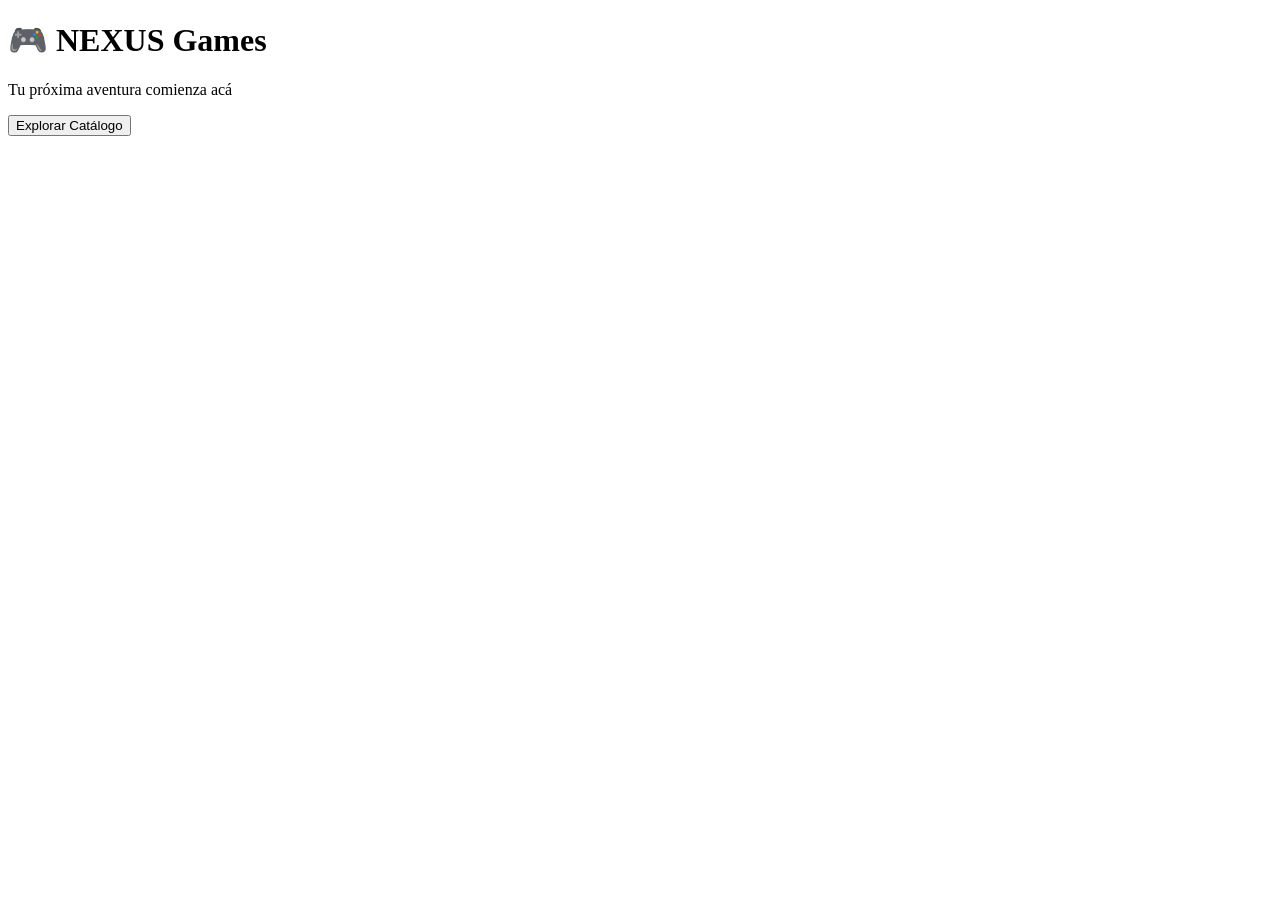
==== index.html @ 6fffaf70 "Vamos de apoco" ====
<!DOCTYPE html>
<html lang="es">
<head>
    <meta charset="UTF-8">
    <meta name="viewport" content="width=device-width, initial-scale=1.0">
    <title>NEXUS - Catálogo de Videojuegos</title>
    <link rel="stylesheet" href="mystyle.css">
</head>
<body>

    <header class="site-header">
        <h1>🎮 NEXUS Games</h1>
        <p>Tu próxima aventura comienza acá</p>
        <button id="boton-llamada">Explorar Catálogo</button>
    </header>
    
    <main>
        <div id="list-data"></div>
    </main>

    <script src="main.js"></script>
</body>
</html>
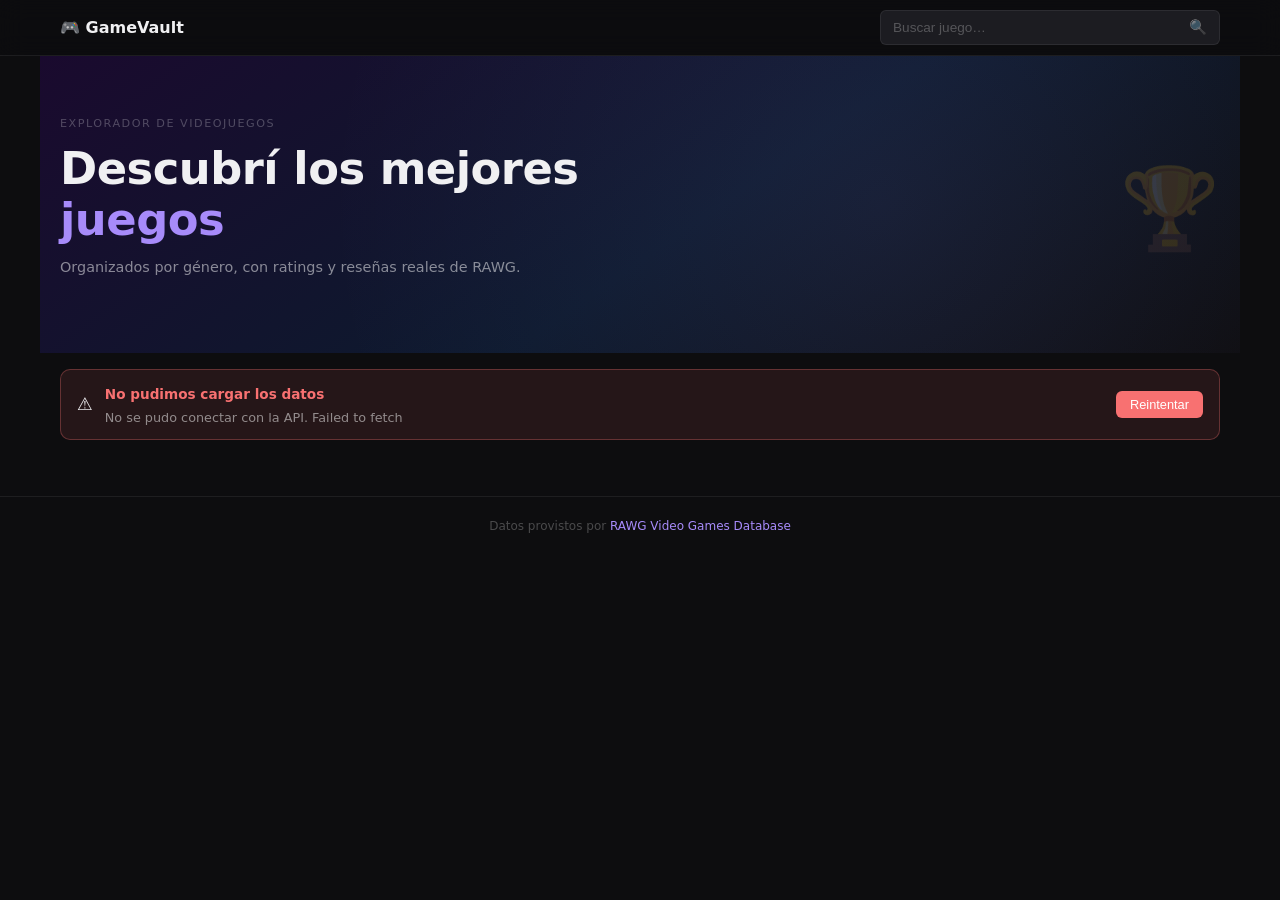
==== commit 12376ca3: "Guardar esto por ahora pero va a ver modificaciones" ====
--- a/index.html
+++ b/index.html
@@ -1,23 +1,117 @@
 <!DOCTYPE html>
 <html lang="es">
 <head>
-    <meta charset="UTF-8">
-    <meta name="viewport" content="width=device-width, initial-scale=1.0">
-    <title>NEXUS - Catálogo de Videojuegos</title>
-    <link rel="stylesheet" href="mystyle.css">
+  <meta charset="UTF-8">
+  <meta name="viewport" content="width=device-width, initial-scale=1.0">
+  <title>GameVault</title>
+  <link rel="stylesheet" href="/assets/css/style.css">
 </head>
 <body>
 
+  <!-- ① SPLASH LOADER -->
+  <section id="splash" role="status" aria-label="Cargando aplicación">
+    <div class="splash-inner">
+      <h1 class="splash-logo">GameVault</h1>
+      <div class="spinner" aria-hidden="true"></div>
+      <div class="progress-bar" aria-hidden="true">
+        <div class="progress-fill" id="progress-fill"></div>
+      </div>
+      <p class="splash-text" id="splash-text">Cargando géneros y juegos…</p>
+    </div>
+</section>
+
+  <!-- PÁGINA PRINCIPAL -->
+  <div id="app" class="hidden">
+
+    <!-- HEADER FIJO -->
     <header class="site-header">
-        <h1>🎮 NEXUS Games</h1>
-        <p>Tu próxima aventura comienza acá</p>
-        <button id="boton-llamada">Explorar Catálogo</button>
+      <div class="header-inner">
+        <span class="header-logo" aria-label="GameVault inicio">🎮 GameVault</span>
+        <div class="search-wrapper">
+          <label for="search-input" class="sr-only">Buscar juego</label>
+          <input
+            type="search"
+            id="search-input"
+            class="search-input"
+            placeholder="Buscar juego…"
+            autocomplete="off"
+          />
+          <button class="search-btn" id="search-btn" aria-label="Buscar">
+            <span aria-hidden="true">🔍</span>
+          </button>
+        </div>
+      </div>
     </header>
-    
+
     <main>
-        <div id="list-data"></div>
+
+      <!-- HERO -->
+      <section class="hero" aria-labelledby="hero-title">
+        <div class="hero-content">
+          <p class="hero-eyebrow">Explorador de videojuegos</p>
+          <h2 id="hero-title" class="hero-title">
+            Descubrí los mejores <span class="hero-accent">juegos</span>
+          </h2>
+          <p class="hero-sub">
+            Organizados por género, con ratings y reseñas reales de RAWG.
+          </p>
+          <div class="hero-stats" id="hero-stats">
+            <!-- Se llena dinámicamente desde JS -->
+          </div>
+        </div>
+        <div class="hero-decoration" aria-hidden="true">🏆</div>
+      </section>
+
+      <!-- BANNER DE ERROR GLOBAL -->
+      <div id="error-banner" class="error-banner hidden" role="alert" aria-live="polite">
+        <span class="error-icon" aria-hidden="true">⚠️</span>
+        <div class="error-body">
+          <strong class="error-title">No pudimos cargar los datos</strong>
+          <p class="error-msg" id="error-msg">Revisá tu conexión e intentá de nuevo.</p>
+        </div>
+        <button class="error-retry" id="error-retry">Reintentar</button>
+      </div>
+
+      <!-- RESULTADOS DE BÚSQUEDA -->
+      <section id="search-results-section" class="genre-section hidden" aria-labelledby="search-results-title">
+        <div class="genre-header">
+          <h3 id="search-results-title" class="genre-name">🔍 Resultados de búsqueda</h3>
+          <button class="close-search-btn" id="close-search-btn">✕ Cerrar</button>
+        </div>
+        <div class="games-grid" id="search-results-grid">
+          <!-- Se llena dinámicamente -->
+        </div>
+      </section>
+
+      <!-- GALERÍAS POR GÉNERO -->
+      <div id="galleries" aria-label="Galerías de juegos por género">
+        <!-- Se llena dinámicamente con secciones por género -->
+      </div>
+
     </main>
 
-    <script src="main.js"></script>
+ 
+
+  </div>
+
+  <div id="detail-page" class="hidden" role="main" aria-label="Detalle del juego">
+
+    <header class="detail-header">
+      <button class="back-btn" id="back-btn" aria-label="Volver a la galería">
+        ← Volver
+      </button>
+      <span class="detail-breadcrumb" id="detail-breadcrumb"></span>
+    </header>
+
+    <div id="detail-content">
+      <!-- Se llena dinámicamente -->
+    </div>
+
+  </div>
+
+     <footer class="site-footer">
+      <p>Datos provistos por <a href="https://rawg.io" target="_blank" rel="noopener">RAWG Video Games Database</a></p>
+    </footer>
+  <script src="/assets/js/main.js"></script>
 </body>
 </html>
--- a/assets/css/style.css
+++ b/assets/css/style.css
@@ -0,0 +1,481 @@
+/* =============================================
+   GAMEVAULT — style.css
+   ============================================= */
+
+/* --- RESET & BASE --- */
+*, *::before, *::after { box-sizing: border-box; margin: 0; padding: 0; }
+
+:root {
+  --bg:       #0d0d0f;
+  --bg2:      #141417;
+  --bg3:      #1c1c21;
+  --border:   rgba(255,255,255,0.07);
+  --text:     #f0f0f2;
+  --text2:    rgba(255,255,255,0.5);
+  --text3:    rgba(255,255,255,0.25);
+  --accent:   #a78bfa;
+  --accent2:  #7c3aed;
+  --success:  #4ade80;
+  --danger:   #f87171;
+  --warning:  #fbbf24;
+  --radius:   10px;
+  --radius-sm: 6px;
+  --header-h: 56px;
+  --font: 'Segoe UI', system-ui, -apple-system, sans-serif;
+  --font-mono: 'Fira Code', 'Cascadia Code', monospace;
+}
+
+html { scroll-behavior: smooth; }
+
+body {
+  font-family: var(--font);
+  background: var(--bg);
+  color: var(--text);
+  min-height: 100vh;
+  line-height: 1.5;
+}
+
+/* --- UTILIDADES --- */
+.hidden { display: none !important; }
+.sr-only { position: absolute; width: 1px; height: 1px; padding: 0; margin: -1px; overflow: hidden; clip: rect(0,0,0,0); border: 0; }
+
+/* =============================================
+   SPLASH
+   ============================================= */
+#splash {
+  position: fixed; inset: 0; z-index: 1000;
+  background: var(--bg);
+  display: flex; align-items: center; justify-content: center;
+  transition: opacity 0.6s ease, visibility 0.6s ease;
+}
+#splash.fade-out { opacity: 0; visibility: hidden; }
+
+.splash-inner {
+  display: flex; flex-direction: column;
+  align-items: center; gap: 16px;
+  text-align: center;
+}
+
+.splash-logo {
+  font-size: 2rem; font-weight: 600;
+  color: var(--text);
+  letter-spacing: -0.5px;
+}
+
+/* Spinner */
+.spinner {
+  width: 36px; height: 36px;
+  border: 2.5px solid var(--border);
+  border-top-color: var(--accent);
+  border-radius: 50%;
+  animation: spin 0.8s linear infinite;
+}
+@keyframes spin { to { transform: rotate(360deg); } }
+
+/* Barra de progreso */
+.progress-bar {
+  width: 140px; height: 2px;
+  background: var(--border);
+  border-radius: 2px; overflow: hidden;
+}
+.progress-fill {
+  height: 100%; width: 0%;
+  background: var(--accent);
+  border-radius: 2px;
+  transition: width 0.4s ease;
+}
+
+.splash-text {
+  font-size: 0.75rem; color: var(--text3);
+}
+
+/* =============================================
+   HEADER
+   ============================================= */
+.site-header {
+  position: fixed; top: 0; left: 0; right: 0;
+  z-index: 100; height: var(--header-h);
+  background: rgba(13,13,15,0.92);
+  backdrop-filter: blur(12px);
+  border-bottom: 1px solid var(--border);
+}
+.header-inner {
+  max-width: 1200px; margin: 0 auto;
+  height: 100%; padding: 0 20px;
+  display: flex; align-items: center; justify-content: space-between;
+  gap: 16px;
+}
+.header-logo {
+  font-size: 1rem; font-weight: 600;
+  white-space: nowrap; cursor: pointer;
+}
+
+.search-wrapper {
+  display: flex; align-items: center; gap: 0;
+  background: var(--bg3);
+  border: 1px solid var(--border);
+  border-radius: var(--radius-sm);
+  overflow: hidden;
+  flex: 1; max-width: 340px;
+  transition: border-color 0.2s;
+}
+.search-wrapper:focus-within { border-color: var(--accent); }
+
+.search-input {
+  flex: 1; background: transparent; border: none; outline: none;
+  color: var(--text); font-size: 0.85rem;
+  padding: 8px 12px;
+}
+.search-input::placeholder { color: var(--text3); }
+
+.search-btn {
+  background: transparent; border: none; cursor: pointer;
+  padding: 8px 12px; font-size: 0.9rem;
+  color: var(--text2);
+  transition: color 0.2s;
+}
+.search-btn:hover { color: var(--accent); }
+
+/* =============================================
+   MAIN LAYOUT
+   ============================================= */
+main {
+  padding-top: var(--header-h);
+  max-width: 1200px; margin: 0 auto;
+}
+
+/* =============================================
+   HERO
+   ============================================= */
+.hero {
+  position: relative; overflow: hidden;
+  padding: 60px 20px 50px;
+  background: linear-gradient(145deg, #1a0a2e 0%, #0d1a2e 55%, var(--bg) 100%);
+  display: flex; align-items: center; justify-content: space-between;
+  gap: 20px;
+}
+.hero::after {
+  content: ''; position: absolute; inset: 0;
+  background: radial-gradient(circle at 70% 50%, rgba(167,139,250,0.08) 0%, transparent 65%);
+  pointer-events: none;
+}
+
+.hero-content { max-width: 560px; position: relative; z-index: 1; }
+
+.hero-eyebrow {
+  font-size: 0.7rem; letter-spacing: 1.5px;
+  text-transform: uppercase; color: var(--text3);
+  margin-bottom: 10px;
+}
+.hero-title {
+  font-size: clamp(1.8rem, 5vw, 2.8rem);
+  font-weight: 600; line-height: 1.15;
+  letter-spacing: -0.5px; color: var(--text);
+}
+.hero-accent { color: var(--accent); }
+
+.hero-sub {
+  font-size: 0.9rem; color: var(--text2);
+  margin-top: 10px; line-height: 1.6;
+}
+
+.hero-stats {
+  display: flex; gap: 28px; margin-top: 24px;
+}
+.hero-stat-val {
+  font-size: 1.4rem; font-weight: 600; color: var(--text);
+}
+.hero-stat-label {
+  font-size: 0.7rem; color: var(--text3);
+  text-transform: uppercase; letter-spacing: 0.8px;
+  margin-top: 2px;
+}
+
+.hero-decoration {
+  font-size: 5rem; line-height: 1;
+  opacity: 0.15; position: relative; z-index: 1;
+  user-select: none;
+}
+
+/* =============================================
+   ERROR BANNER
+   ============================================= */
+.error-banner {
+  display: flex; align-items: center; gap: 12px;
+  margin: 16px 20px;
+  background: rgba(248,113,113,0.1);
+  border: 1px solid rgba(248,113,113,0.3);
+  border-radius: var(--radius); padding: 12px 16px;
+  animation: slideDown 0.3s ease;
+}
+@keyframes slideDown { from { opacity:0; transform:translateY(-6px); } to { opacity:1; transform:translateY(0); } }
+
+.error-icon { font-size: 1.1rem; }
+.error-body { flex: 1; }
+.error-title { font-size: 0.85rem; color: var(--danger); }
+.error-msg { font-size: 0.8rem; color: var(--text2); margin-top: 2px; }
+.error-retry {
+  background: var(--danger); color: #fff;
+  border: none; border-radius: var(--radius-sm);
+  padding: 6px 14px; font-size: 0.8rem; cursor: pointer;
+  white-space: nowrap;
+  transition: opacity 0.2s;
+}
+.error-retry:hover { opacity: 0.85; }
+
+/* =============================================
+   GENRE SECTIONS
+   ============================================= */
+#galleries { padding: 0 20px 40px; }
+
+.genre-section { margin-bottom: 36px; }
+
+.genre-header {
+  display: flex; align-items: center;
+  justify-content: space-between;
+  margin-bottom: 14px;
+}
+.genre-name {
+  font-size: 1rem; font-weight: 600;
+  display: flex; align-items: center; gap: 8px;
+}
+.genre-count {
+  font-size: 0.75rem; color: var(--text3);
+  font-weight: 400;
+}
+.see-all-btn {
+  background: transparent; border: 1px solid var(--border);
+  border-radius: 20px; padding: 4px 12px;
+  font-size: 0.75rem; color: var(--text2);
+  cursor: pointer; white-space: nowrap;
+  transition: border-color 0.2s, color 0.2s;
+}
+.see-all-btn:hover { border-color: var(--accent); color: var(--accent); }
+
+/* =============================================
+   GAMES GRID
+   ============================================= */
+.games-grid {
+  display: grid;
+  grid-template-columns: repeat(auto-fill, minmax(150px, 1fr));
+  gap: 12px;
+}
+
+/* --- CARD --- */
+.game-card {
+  background: var(--bg2);
+  border: 1px solid var(--border);
+  border-radius: var(--radius);
+  overflow: hidden;
+  cursor: pointer;
+  transition: transform 0.2s ease, border-color 0.2s ease, box-shadow 0.2s ease;
+}
+.game-card:hover {
+  transform: translateY(-3px);
+  border-color: rgba(167,139,250,0.4);
+  box-shadow: 0 8px 24px rgba(0,0,0,0.4);
+}
+.game-card:focus-visible {
+  outline: 2px solid var(--accent); outline-offset: 2px;
+}
+
+.card-img {
+  width: 100%; aspect-ratio: 16/9;
+  object-fit: cover; display: block;
+  background: var(--bg3);
+}
+.card-img-placeholder {
+  width: 100%; aspect-ratio: 16/9;
+  background: var(--bg3);
+  display: flex; align-items: center; justify-content: center;
+  font-size: 2rem; color: var(--text3);
+}
+
+.card-body { padding: 10px; }
+.card-title {
+  font-size: 0.8rem; font-weight: 500;
+  color: var(--text);
+  white-space: nowrap; overflow: hidden; text-overflow: ellipsis;
+}
+.card-meta {
+  font-size: 0.7rem; color: var(--text3);
+  margin-top: 3px;
+}
+.card-rating {
+  display: flex; align-items: center; gap: 3px;
+  font-size: 0.72rem; color: var(--warning);
+  margin-top: 4px;
+}
+
+/* --- SKELETON CARD --- */
+.skeleton-card {
+  background: var(--bg2);
+  border: 1px solid var(--border);
+  border-radius: var(--radius);
+  overflow: hidden;
+}
+.skeleton {
+  background: var(--bg3);
+  border-radius: 4px;
+  animation: pulse 1.4s ease-in-out infinite;
+}
+@keyframes pulse { 0%,100%{opacity:1} 50%{opacity:0.4} }
+.skeleton-img { width: 100%; aspect-ratio: 16/9; }
+.skeleton-body { padding: 10px; display: flex; flex-direction: column; gap: 6px; }
+.skeleton-line { height: 9px; }
+.skeleton-line.w80 { width: 80%; }
+.skeleton-line.w50 { width: 50%; }
+.skeleton-line.w60 { width: 60%; }
+
+/* =============================================
+   BÚSQUEDA
+   ============================================= */
+#search-results-section { padding: 0 20px; margin-bottom: 36px; }
+
+.close-search-btn {
+  background: transparent; border: 1px solid var(--border);
+  border-radius: 20px; padding: 4px 12px;
+  font-size: 0.75rem; color: var(--text2);
+  cursor: pointer;
+  transition: border-color 0.2s, color 0.2s;
+}
+.close-search-btn:hover { border-color: var(--danger); color: var(--danger); }
+
+/* =============================================
+   PÁGINA DE DETALLE
+   ============================================= */
+#detail-page {
+  background: var(--bg);
+  min-height: 100vh;
+}
+
+.detail-header {
+  position: sticky; top: 0; z-index: 100;
+  background: rgba(13,13,15,0.92);
+  backdrop-filter: blur(12px);
+  border-bottom: 1px solid var(--border);
+  padding: 0 20px;
+  height: var(--header-h);
+  display: flex; align-items: center; gap: 12px;
+}
+.back-btn {
+  background: transparent; border: 1px solid var(--border);
+  border-radius: 20px; padding: 6px 14px;
+  font-size: 0.8rem; color: var(--text2);
+  cursor: pointer;
+  transition: border-color 0.2s, color 0.2s;
+}
+.back-btn:hover { border-color: var(--accent); color: var(--accent); }
+.detail-breadcrumb { font-size: 0.8rem; color: var(--text3); }
+
+/* Hero del juego */
+.detail-hero {
+  position: relative; height: 280px; overflow: hidden;
+  background: var(--bg2);
+}
+.detail-hero-img {
+  width: 100%; height: 100%; object-fit: cover; display: block;
+}
+.detail-hero-overlay {
+  position: absolute; inset: 0;
+  background: linear-gradient(to top, rgba(13,13,15,1) 0%, rgba(13,13,15,0.3) 60%, transparent 100%);
+}
+.detail-hero-info {
+  position: absolute; bottom: 0; left: 0; right: 0;
+  padding: 20px; max-width: 800px; margin: 0 auto;
+}
+.detail-game-title {
+  font-size: clamp(1.4rem, 4vw, 2rem);
+  font-weight: 600; color: #fff;
+  letter-spacing: -0.3px;
+}
+.detail-game-studio {
+  font-size: 0.85rem; color: rgba(255,255,255,0.5);
+  margin-top: 4px;
+}
+
+/* Cuerpo del detalle */
+.detail-body {
+  max-width: 800px; margin: 0 auto;
+  padding: 20px 20px 60px;
+}
+
+.detail-tags {
+  display: flex; flex-wrap: wrap; gap: 6px;
+  margin-bottom: 16px;
+}
+.detail-tag {
+  font-size: 0.75rem; padding: 3px 10px;
+  border: 1px solid var(--border);
+  border-radius: 20px; color: var(--text2);
+}
+
+.detail-desc {
+  font-size: 0.9rem; color: var(--text2);
+  line-height: 1.7; margin-bottom: 20px;
+}
+
+.detail-stats {
+  display: grid; grid-template-columns: repeat(2, 1fr);
+  gap: 10px; margin-bottom: 24px;
+}
+.detail-stat {
+  background: var(--bg2); border: 1px solid var(--border);
+  border-radius: var(--radius); padding: 12px 14px;
+}
+.detail-stat-label {
+  font-size: 0.7rem; color: var(--text3);
+  text-transform: uppercase; letter-spacing: 0.8px;
+}
+.detail-stat-val {
+  font-size: 1.1rem; font-weight: 600;
+  color: var(--text); margin-top: 4px;
+}
+
+/* Screenshots */
+.screenshots-grid {
+  display: grid;
+  grid-template-columns: repeat(auto-fill, minmax(200px, 1fr));
+  gap: 10px;
+}
+.screenshot-img {
+  width: 100%; aspect-ratio: 16/9;
+  object-fit: cover; border-radius: var(--radius-sm);
+  border: 1px solid var(--border);
+}
+
+/* =============================================
+   FOOTER
+   ============================================= */
+.site-footer {
+  border-top: 1px solid var(--border);
+  padding: 20px;
+  text-align: center;
+  font-size: 0.75rem; color: var(--text3);
+}
+.site-footer a { color: var(--accent); text-decoration: none; }
+.site-footer a:hover { text-decoration: underline; }
+
+/* =============================================
+   RESPONSIVE
+   ============================================= */
+@media (max-width: 640px) {
+  .hero { padding: 40px 16px 36px; }
+  .hero-decoration { display: none; }
+  .hero-stats { gap: 20px; }
+  #galleries { padding: 0 16px 40px; }
+  .detail-body { padding: 16px 16px 40px; }
+  .detail-stats { grid-template-columns: 1fr 1fr; }
+  .header-inner { padding: 0 14px; }
+  .games-grid { grid-template-columns: repeat(auto-fill, minmax(130px, 1fr)); gap: 8px; }
+}
+
+@media (max-width: 380px) {
+  .detail-stats { grid-template-columns: 1fr; }
+}
+
+/* Respeta preferencia de reducir movimiento */
+@media (prefers-reduced-motion: reduce) {
+  .spinner, .progress-fill, .skeleton { animation: none; }
+  .game-card { transition: none; }
+}
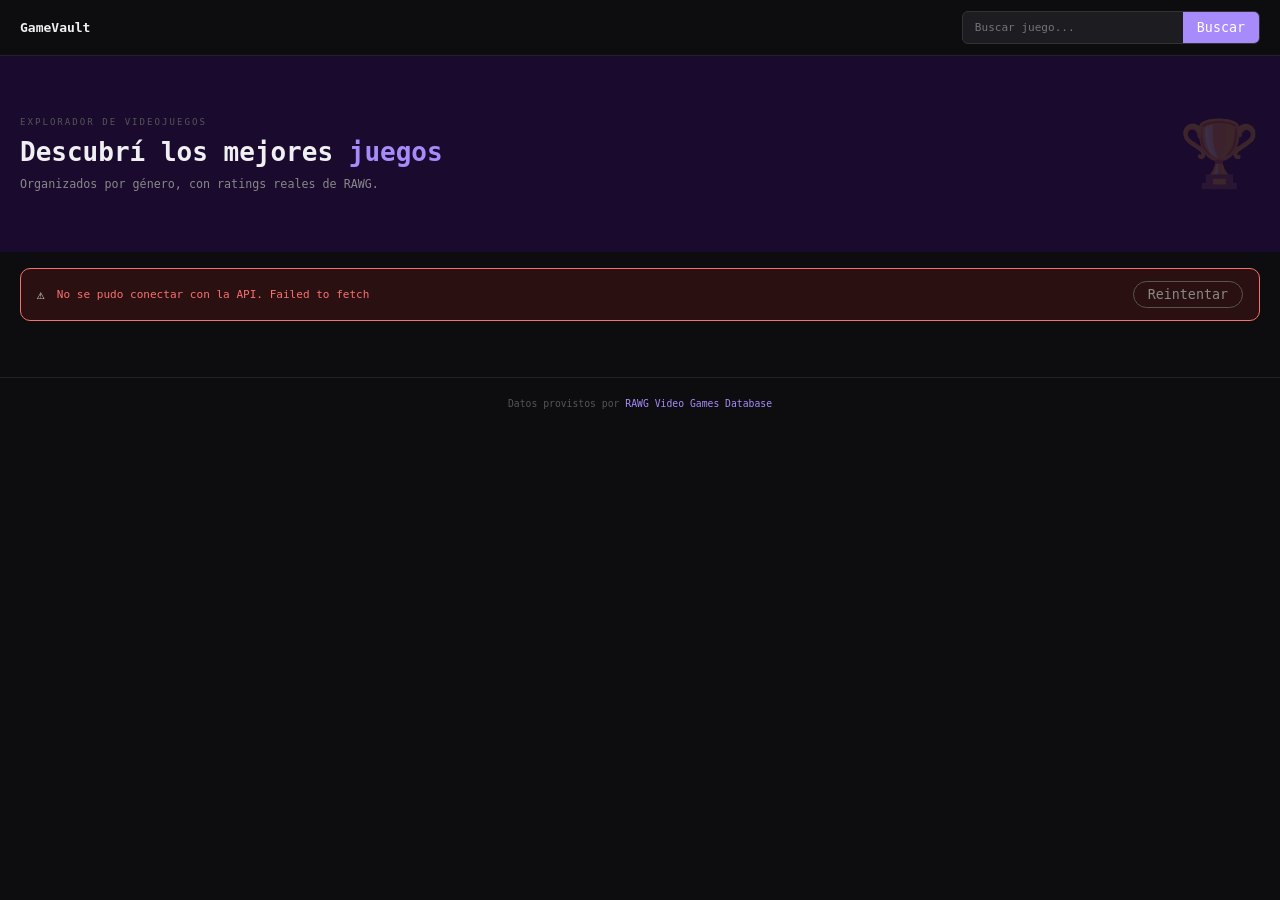
==== commit 556facc7: "Idea de Prueba" ====
--- a/index.html
+++ b/index.html
@@ -1,117 +1,72 @@
 <!DOCTYPE html>
 <html lang="es">
 <head>
-  <meta charset="UTF-8">
-  <meta name="viewport" content="width=device-width, initial-scale=1.0">
-  <title>GameVault</title>
-  <link rel="stylesheet" href="/assets/css/style.css">
+    <meta charset="UTF-8">
+    <meta name="viewport" content="width=device-width, initial-scale=1.0">
+    <title>GameVault</title>
+    <link rel="stylesheet" href="/assets/css/style.css">
 </head>
 <body>
 
-  <!-- ① SPLASH LOADER -->
-  <section id="splash" role="status" aria-label="Cargando aplicación">
-    <div class="splash-inner">
-      <h1 class="splash-logo">GameVault</h1>
-      <div class="spinner" aria-hidden="true"></div>
-      <div class="progress-bar" aria-hidden="true">
-        <div class="progress-fill" id="progress-fill"></div>
-      </div>
-      <p class="splash-text" id="splash-text">Cargando géneros y juegos…</p>
-    </div>
-</section>
-
-  <!-- PÁGINA PRINCIPAL -->
-  <div id="app" class="hidden">
-
-    <!-- HEADER FIJO -->
-    <header class="site-header">
-      <div class="header-inner">
-        <span class="header-logo" aria-label="GameVault inicio">🎮 GameVault</span>
-        <div class="search-wrapper">
-          <label for="search-input" class="sr-only">Buscar juego</label>
-          <input
-            type="search"
-            id="search-input"
-            class="search-input"
-            placeholder="Buscar juego…"
-            autocomplete="off"
-          />
-          <button class="search-btn" id="search-btn" aria-label="Buscar">
-            <span aria-hidden="true">🔍</span>
-          </button>
-        </div>
-      </div>
-    </header>
-
-    <main>
-
-      <!-- HERO -->
-      <section class="hero" aria-labelledby="hero-title">
-        <div class="hero-content">
-          <p class="hero-eyebrow">Explorador de videojuegos</p>
-          <h2 id="hero-title" class="hero-title">
-            Descubrí los mejores <span class="hero-accent">juegos</span>
-          </h2>
-          <p class="hero-sub">
-            Organizados por género, con ratings y reseñas reales de RAWG.
-          </p>
-          <div class="hero-stats" id="hero-stats">
-            <!-- Se llena dinámicamente desde JS -->
-          </div>
-        </div>
-        <div class="hero-decoration" aria-hidden="true">🏆</div>
-      </section>
-
-      <!-- BANNER DE ERROR GLOBAL -->
-      <div id="error-banner" class="error-banner hidden" role="alert" aria-live="polite">
-        <span class="error-icon" aria-hidden="true">⚠️</span>
-        <div class="error-body">
-          <strong class="error-title">No pudimos cargar los datos</strong>
-          <p class="error-msg" id="error-msg">Revisá tu conexión e intentá de nuevo.</p>
-        </div>
-        <button class="error-retry" id="error-retry">Reintentar</button>
-      </div>
-
-      <!-- RESULTADOS DE BÚSQUEDA -->
-      <section id="search-results-section" class="genre-section hidden" aria-labelledby="search-results-title">
-        <div class="genre-header">
-          <h3 id="search-results-title" class="genre-name">🔍 Resultados de búsqueda</h3>
-          <button class="close-search-btn" id="close-search-btn">✕ Cerrar</button>
-        </div>
-        <div class="games-grid" id="search-results-grid">
-          <!-- Se llena dinámicamente -->
+    <!-- Loader de Carga -->
+    <section id="splash">
+        <div id="splash-inner">
+            <h1 id="splash-logo">🎮 GameVault</h1>
+            <div id="spinner"></div>
+            <p id="splash-texto">Cargando juegos...</p>
         </div>
       </section>
 
-      <!-- GALERÍAS POR GÉNERO -->
-      <div id="galleries" aria-label="Galerías de juegos por género">
-        <!-- Se llena dinámicamente con secciones por género -->
-      </div>
+    <!-- APP PRINCIPAL-->
+    <div id="app" class="oculto">
 
-    </main>
+        <header id="site-header">
+            <span id="header-logo">GameVault</span>
+            <div id="buscador-wrapper">
+                <input type="search" id="buscador-input" placeholder="Buscar juego..." />
+                <button id="buscador-btn">Buscar</button>
+            </div>
+        </header>
 
- 
+        <main>
 
-  </div>
+            <!-- HERO -->
+            <section id="hero">
+                <div id="hero-texto">
+                    <p id="hero-eyebrow">Explorador de videojuegos</p>
+                    <h2 id="hero-titulo">Descubrí los mejores <span id="hero-acento">juegos</span></h2>
+                    <p id="hero-sub">Organizados por género, con ratings reales de RAWG.</p>
+                </div>
+                <div id="hero-deco" aria-hidden="true">🏆</div>
+            </section>
 
-  <div id="detail-page" class="hidden" role="main" aria-label="Detalle del juego">
+            <!-- BANNER DE ERROR GLOBAL-->
+            <section id="banner-error" class="oculto">
+                <span>⚠️</span>
+                <p id="banner-error-msg">No se pudo conectar con la API.</p>
+                <button id="btn-reintentar">Reintentar</button>
+            </section>
 
-    <header class="detail-header">
-      <button class="back-btn" id="back-btn" aria-label="Volver a la galería">
-        ← Volver
-      </button>
-      <span class="detail-breadcrumb" id="detail-breadcrumb"></span>
-    </header>
+            <!-- RESULTADOS DE BÚSQUEDA -->
+            <section id="seccion-busqueda" class="oculto">
+                <div class="genero-header">
+                    <h3>🔍 Resultados de búsqueda</h3>
+                    <button id="btn-cerrar-busqueda">✕ Cerrar</button>
+                </div>
+                <div id="grid-busqueda" class="games-grid"></div>
+            </section>
 
-    <div id="detail-content">
-      <!-- Se llena dinámicamente -->
+            <!-- GALERÍAS POR GÉNERO -->
+            <div id="galerias"></div>
+
+        </main>
+
+        <footer id="site-footer">
+            <p>Datos provistos por <a href="https://rawg.io" target="_blank" rel="noopener">RAWG Video Games Database</a></p>
+        </footer>
+
     </div>
 
-  </div>
-
-     <footer class="site-footer">
-      <p>Datos provistos por <a href="https://rawg.io" target="_blank" rel="noopener">RAWG Video Games Database</a></p>
-    </footer>
-  <script src="/assets/js/main.js"></script>
+    <script src="/assets/js/main.js"></script>
 </body>
 </html>
--- a/assets/css/style.css
+++ b/assets/css/style.css
@@ -1,481 +1,408 @@
-/* =============================================
-   GAMEVAULT — style.css
-   ============================================= */
-
-/* --- RESET & BASE --- */
-*, *::before, *::after { box-sizing: border-box; margin: 0; padding: 0; }
-
-:root {
-  --bg:       #0d0d0f;
-  --bg2:      #141417;
-  --bg3:      #1c1c21;
-  --border:   rgba(255,255,255,0.07);
-  --text:     #f0f0f2;
-  --text2:    rgba(255,255,255,0.5);
-  --text3:    rgba(255,255,255,0.25);
-  --accent:   #a78bfa;
-  --accent2:  #7c3aed;
-  --success:  #4ade80;
-  --danger:   #f87171;
-  --warning:  #fbbf24;
-  --radius:   10px;
-  --radius-sm: 6px;
-  --header-h: 56px;
-  --font: 'Segoe UI', system-ui, -apple-system, sans-serif;
-  --font-mono: 'Fira Code', 'Cascadia Code', monospace;
-}
-
-html { scroll-behavior: smooth; }
-
+* {
+  box-sizing: border-box;
+  margin: 0;
+  padding: 0;
+  font-family: monospace;
+}
 body {
-  font-family: var(--font);
-  background: var(--bg);
-  color: var(--text);
+  background-color: #0d0d0f;
+  color: #f0f0f2;
   min-height: 100vh;
-  line-height: 1.5;
-}
-
-/* --- UTILIDADES --- */
-.hidden { display: none !important; }
-.sr-only { position: absolute; width: 1px; height: 1px; padding: 0; margin: -1px; overflow: hidden; clip: rect(0,0,0,0); border: 0; }
-
-/* =============================================
-   SPLASH
-   ============================================= */
-#splash {
-  position: fixed; inset: 0; z-index: 1000;
-  background: var(--bg);
-  display: flex; align-items: center; justify-content: center;
-  transition: opacity 0.6s ease, visibility 0.6s ease;
-}
-#splash.fade-out { opacity: 0; visibility: hidden; }
-
-.splash-inner {
-  display: flex; flex-direction: column;
-  align-items: center; gap: 16px;
+}
+a {
+  color: inherit;
+  text-decoration: none;
+}
+.oculto {
+  display: none;
+}
+#splash-screen {
+  position: fixed;
+  top: 0;
+  left: 0;
+  width: 100%;
+  height: 100%;
+  background-color: #0d0d0f;
+  display: flex;
+  align-items: center;
+  justify-content: center;
+  z-index: 9999;
+}
+#splash.splash-salida {
+  opacity: 0;
+  transition: opacity 0.6s;
+}
+
+#splash-inner {
+  display: flex;
+  flex-direction: column;
+  align-items: center;
+  gap: 16px;
   text-align: center;
 }
 
-.splash-logo {
-  font-size: 2rem; font-weight: 600;
-  color: var(--text);
-  letter-spacing: -0.5px;
-}
-
-/* Spinner */
-.spinner {
-  width: 36px; height: 36px;
-  border: 2.5px solid var(--border);
-  border-top-color: var(--accent);
+#splash-logo {
+  font-size: 2rem;
+  color: #f0f0f2;
+}
+
+#splash-texto {
+  font-size: 0.8rem;
+  color: #555;
+}
+#spinner {
+  width: 36px;
+  height: 36px;
+  border: 3px solid #333;
+  border-top-color: #a78bfa;
   border-radius: 50%;
-  animation: spin 0.8s linear infinite;
-}
-@keyframes spin { to { transform: rotate(360deg); } }
-
-/* Barra de progreso */
-.progress-bar {
-  width: 140px; height: 2px;
-  background: var(--border);
-  border-radius: 2px; overflow: hidden;
-}
-.progress-fill {
-  height: 100%; width: 0%;
-  background: var(--accent);
-  border-radius: 2px;
-  transition: width 0.4s ease;
-}
-
-.splash-text {
-  font-size: 0.75rem; color: var(--text3);
-}
-
-/* =============================================
-   HEADER
-   ============================================= */
-.site-header {
-  position: fixed; top: 0; left: 0; right: 0;
-  z-index: 100; height: var(--header-h);
-  background: rgba(13,13,15,0.92);
-  backdrop-filter: blur(12px);
-  border-bottom: 1px solid var(--border);
-}
-.header-inner {
-  max-width: 1200px; margin: 0 auto;
-  height: 100%; padding: 0 20px;
-  display: flex; align-items: center; justify-content: space-between;
-  gap: 16px;
-}
-.header-logo {
-  font-size: 1rem; font-weight: 600;
-  white-space: nowrap; cursor: pointer;
-}
-
-.search-wrapper {
-  display: flex; align-items: center; gap: 0;
-  background: var(--bg3);
-  border: 1px solid var(--border);
-  border-radius: var(--radius-sm);
-  overflow: hidden;
-  flex: 1; max-width: 340px;
-  transition: border-color 0.2s;
-}
-.search-wrapper:focus-within { border-color: var(--accent); }
-
-.search-input {
-  flex: 1; background: transparent; border: none; outline: none;
-  color: var(--text); font-size: 0.85rem;
-  padding: 8px 12px;
-}
-.search-input::placeholder { color: var(--text3); }
-
-.search-btn {
-  background: transparent; border: none; cursor: pointer;
-  padding: 8px 12px; font-size: 0.9rem;
-  color: var(--text2);
-  transition: color 0.2s;
-}
-.search-btn:hover { color: var(--accent); }
-
-/* =============================================
-   MAIN LAYOUT
-   ============================================= */
-main {
-  padding-top: var(--header-h);
-  max-width: 1200px; margin: 0 auto;
-}
-
-/* =============================================
-   HERO
-   ============================================= */
-.hero {
-  position: relative; overflow: hidden;
-  padding: 60px 20px 50px;
-  background: linear-gradient(145deg, #1a0a2e 0%, #0d1a2e 55%, var(--bg) 100%);
-  display: flex; align-items: center; justify-content: space-between;
-  gap: 20px;
-}
-.hero::after {
-  content: ''; position: absolute; inset: 0;
-  background: radial-gradient(circle at 70% 50%, rgba(167,139,250,0.08) 0%, transparent 65%);
-  pointer-events: none;
-}
-
-.hero-content { max-width: 560px; position: relative; z-index: 1; }
-
-.hero-eyebrow {
-  font-size: 0.7rem; letter-spacing: 1.5px;
-  text-transform: uppercase; color: var(--text3);
-  margin-bottom: 10px;
-}
-.hero-title {
-  font-size: clamp(1.8rem, 5vw, 2.8rem);
-  font-weight: 600; line-height: 1.15;
-  letter-spacing: -0.5px; color: var(--text);
-}
-.hero-accent { color: var(--accent); }
-
-.hero-sub {
-  font-size: 0.9rem; color: var(--text2);
-  margin-top: 10px; line-height: 1.6;
-}
-
-.hero-stats {
-  display: flex; gap: 28px; margin-top: 24px;
-}
-.hero-stat-val {
-  font-size: 1.4rem; font-weight: 600; color: var(--text);
-}
-.hero-stat-label {
-  font-size: 0.7rem; color: var(--text3);
-  text-transform: uppercase; letter-spacing: 0.8px;
-  margin-top: 2px;
-}
-
-.hero-decoration {
-  font-size: 5rem; line-height: 1;
-  opacity: 0.15; position: relative; z-index: 1;
-  user-select: none;
-}
-
-/* =============================================
-   ERROR BANNER
-   ============================================= */
-.error-banner {
-  display: flex; align-items: center; gap: 12px;
-  margin: 16px 20px;
-  background: rgba(248,113,113,0.1);
-  border: 1px solid rgba(248,113,113,0.3);
-  border-radius: var(--radius); padding: 12px 16px;
-  animation: slideDown 0.3s ease;
-}
-@keyframes slideDown { from { opacity:0; transform:translateY(-6px); } to { opacity:1; transform:translateY(0); } }
-
-.error-icon { font-size: 1.1rem; }
-.error-body { flex: 1; }
-.error-title { font-size: 0.85rem; color: var(--danger); }
-.error-msg { font-size: 0.8rem; color: var(--text2); margin-top: 2px; }
-.error-retry {
-  background: var(--danger); color: #fff;
-  border: none; border-radius: var(--radius-sm);
-  padding: 6px 14px; font-size: 0.8rem; cursor: pointer;
-  white-space: nowrap;
-  transition: opacity 0.2s;
-}
-.error-retry:hover { opacity: 0.85; }
-
-/* =============================================
-   GENRE SECTIONS
-   ============================================= */
-#galleries { padding: 0 20px 40px; }
-
-.genre-section { margin-bottom: 36px; }
-
-.genre-header {
-  display: flex; align-items: center;
-  justify-content: space-between;
-  margin-bottom: 14px;
-}
-.genre-name {
-  font-size: 1rem; font-weight: 600;
-  display: flex; align-items: center; gap: 8px;
-}
-.genre-count {
-  font-size: 0.75rem; color: var(--text3);
-  font-weight: 400;
-}
-.see-all-btn {
-  background: transparent; border: 1px solid var(--border);
-  border-radius: 20px; padding: 4px 12px;
-  font-size: 0.75rem; color: var(--text2);
-  cursor: pointer; white-space: nowrap;
-  transition: border-color 0.2s, color 0.2s;
-}
-.see-all-btn:hover { border-color: var(--accent); color: var(--accent); }
-
-/* =============================================
-   GAMES GRID
-   ============================================= */
-.games-grid {
-  display: grid;
-  grid-template-columns: repeat(auto-fill, minmax(150px, 1fr));
-  gap: 12px;
-}
-
-/* --- CARD --- */
-.game-card {
-  background: var(--bg2);
-  border: 1px solid var(--border);
-  border-radius: var(--radius);
-  overflow: hidden;
-  cursor: pointer;
-  transition: transform 0.2s ease, border-color 0.2s ease, box-shadow 0.2s ease;
-}
-.game-card:hover {
-  transform: translateY(-3px);
-  border-color: rgba(167,139,250,0.4);
-  box-shadow: 0 8px 24px rgba(0,0,0,0.4);
-}
-.game-card:focus-visible {
-  outline: 2px solid var(--accent); outline-offset: 2px;
-}
-
-.card-img {
-  width: 100%; aspect-ratio: 16/9;
-  object-fit: cover; display: block;
-  background: var(--bg3);
-}
-.card-img-placeholder {
-  width: 100%; aspect-ratio: 16/9;
-  background: var(--bg3);
-  display: flex; align-items: center; justify-content: center;
-  font-size: 2rem; color: var(--text3);
-}
-
-.card-body { padding: 10px; }
-.card-title {
-  font-size: 0.8rem; font-weight: 500;
-  color: var(--text);
-  white-space: nowrap; overflow: hidden; text-overflow: ellipsis;
-}
-.card-meta {
-  font-size: 0.7rem; color: var(--text3);
-  margin-top: 3px;
-}
-.card-rating {
-  display: flex; align-items: center; gap: 3px;
-  font-size: 0.72rem; color: var(--warning);
-  margin-top: 4px;
-}
-
-/* --- SKELETON CARD --- */
-.skeleton-card {
-  background: var(--bg2);
-  border: 1px solid var(--border);
-  border-radius: var(--radius);
-  overflow: hidden;
-}
-.skeleton {
-  background: var(--bg3);
-  border-radius: 4px;
-  animation: pulse 1.4s ease-in-out infinite;
-}
-@keyframes pulse { 0%,100%{opacity:1} 50%{opacity:0.4} }
-.skeleton-img { width: 100%; aspect-ratio: 16/9; }
-.skeleton-body { padding: 10px; display: flex; flex-direction: column; gap: 6px; }
-.skeleton-line { height: 9px; }
-.skeleton-line.w80 { width: 80%; }
-.skeleton-line.w50 { width: 50%; }
-.skeleton-line.w60 { width: 60%; }
-
-/* =============================================
-   BÚSQUEDA
-   ============================================= */
-#search-results-section { padding: 0 20px; margin-bottom: 36px; }
-
-.close-search-btn {
-  background: transparent; border: 1px solid var(--border);
-  border-radius: 20px; padding: 4px 12px;
-  font-size: 0.75rem; color: var(--text2);
-  cursor: pointer;
-  transition: border-color 0.2s, color 0.2s;
-}
-.close-search-btn:hover { border-color: var(--danger); color: var(--danger); }
-
-/* =============================================
-   PÁGINA DE DETALLE
-   ============================================= */
-#detail-page {
-  background: var(--bg);
-  min-height: 100vh;
-}
-
-.detail-header {
-  position: sticky; top: 0; z-index: 100;
-  background: rgba(13,13,15,0.92);
-  backdrop-filter: blur(12px);
-  border-bottom: 1px solid var(--border);
-  padding: 0 20px;
-  height: var(--header-h);
-  display: flex; align-items: center; gap: 12px;
-}
-.back-btn {
-  background: transparent; border: 1px solid var(--border);
-  border-radius: 20px; padding: 6px 14px;
-  font-size: 0.8rem; color: var(--text2);
-  cursor: pointer;
-  transition: border-color 0.2s, color 0.2s;
-}
-.back-btn:hover { border-color: var(--accent); color: var(--accent); }
-.detail-breadcrumb { font-size: 0.8rem; color: var(--text3); }
-
-/* Hero del juego */
-.detail-hero {
-  position: relative; height: 280px; overflow: hidden;
-  background: var(--bg2);
-}
-.detail-hero-img {
-  width: 100%; height: 100%; object-fit: cover; display: block;
-}
-.detail-hero-overlay {
-  position: absolute; inset: 0;
-  background: linear-gradient(to top, rgba(13,13,15,1) 0%, rgba(13,13,15,0.3) 60%, transparent 100%);
-}
-.detail-hero-info {
-  position: absolute; bottom: 0; left: 0; right: 0;
-  padding: 20px; max-width: 800px; margin: 0 auto;
-}
-.detail-game-title {
-  font-size: clamp(1.4rem, 4vw, 2rem);
-  font-weight: 600; color: #fff;
-  letter-spacing: -0.3px;
-}
-.detail-game-studio {
-  font-size: 0.85rem; color: rgba(255,255,255,0.5);
-  margin-top: 4px;
-}
-
-/* Cuerpo del detalle */
-.detail-body {
-  max-width: 800px; margin: 0 auto;
-  padding: 20px 20px 60px;
-}
-
-.detail-tags {
-  display: flex; flex-wrap: wrap; gap: 6px;
-  margin-bottom: 16px;
-}
-.detail-tag {
-  font-size: 0.75rem; padding: 3px 10px;
-  border: 1px solid var(--border);
-  border-radius: 20px; color: var(--text2);
-}
-
-.detail-desc {
-  font-size: 0.9rem; color: var(--text2);
-  line-height: 1.7; margin-bottom: 20px;
-}
-
-.detail-stats {
-  display: grid; grid-template-columns: repeat(2, 1fr);
-  gap: 10px; margin-bottom: 24px;
-}
-.detail-stat {
-  background: var(--bg2); border: 1px solid var(--border);
-  border-radius: var(--radius); padding: 12px 14px;
-}
-.detail-stat-label {
-  font-size: 0.7rem; color: var(--text3);
-  text-transform: uppercase; letter-spacing: 0.8px;
-}
-.detail-stat-val {
-  font-size: 1.1rem; font-weight: 600;
-  color: var(--text); margin-top: 4px;
-}
-
-/* Screenshots */
-.screenshots-grid {
-  display: grid;
-  grid-template-columns: repeat(auto-fill, minmax(200px, 1fr));
-  gap: 10px;
-}
-.screenshot-img {
-  width: 100%; aspect-ratio: 16/9;
-  object-fit: cover; border-radius: var(--radius-sm);
-  border: 1px solid var(--border);
-}
-
-/* =============================================
-   FOOTER
-   ============================================= */
-.site-footer {
-  border-top: 1px solid var(--border);
-  padding: 20px;
-  text-align: center;
-  font-size: 0.75rem; color: var(--text3);
-}
-.site-footer a { color: var(--accent); text-decoration: none; }
-.site-footer a:hover { text-decoration: underline; }
-
-/* =============================================
-   RESPONSIVE
-   ============================================= */
-@media (max-width: 640px) {
-  .hero { padding: 40px 16px 36px; }
-  .hero-decoration { display: none; }
-  .hero-stats { gap: 20px; }
-  #galleries { padding: 0 16px 40px; }
-  .detail-body { padding: 16px 16px 40px; }
-  .detail-stats { grid-template-columns: 1fr 1fr; }
-  .header-inner { padding: 0 14px; }
-  .games-grid { grid-template-columns: repeat(auto-fill, minmax(130px, 1fr)); gap: 8px; }
-}
-
-@media (max-width: 380px) {
-  .detail-stats { grid-template-columns: 1fr; }
-}
-
-/* Respeta preferencia de reducir movimiento */
-@media (prefers-reduced-motion: reduce) {
-  .spinner, .progress-fill, .skeleton { animation: none; }
-  .game-card { transition: none; }
+  animation: girar 0.8s linear infinite;
+}
+
+@keyframes girar {
+  to {
+    transform: rotate(360deg);
+  }
+}
+#site-header
+{
+    position: fixed;
+    top: 0;
+    left: 0;
+    width: 100%;
+    height: 56px;
+    background-color: #0d0d0f;
+    border-bottom: 1px solid #222;
+    display: flex;
+    align-items: center;
+    justify-content: space-between;
+    padding: 0 20px;
+    gap: 16px;
+}
+
+#header-logo
+{
+    font-size: 1rem;
+    font-weight: bold;
+}
+
+#buscador-wrapper
+{
+    display: flex;
+    background-color: #1c1c21;
+    border: 1px solid #333;
+    border-radius: 6px;
+    overflow: hidden;
+}
+
+#buscador-input
+{
+    background-color: transparent;
+    border: none;
+    outline: none;
+    color: #f0f0f2;
+    font-size: 0.85rem;
+    font-family: monospace;
+    padding: 8px 12px;
+    width: 220px;
+}
+
+#buscador-btn
+{
+    background-color: #a78bfa;
+    border: none;
+    color: white;
+    font-family: monospace;
+    padding: 8px 14px;
+    cursor: pointer;
+}
+#app
+{
+    padding-top: 56px;
+}
+
+#hero
+{
+    background-color: #1a0a2e;
+    padding: 60px 20px;
+    display: flex;
+    align-items: center;
+    justify-content: space-between;
+}
+
+#hero-eyebrow
+{
+    font-size: 0.7rem;
+    color: #555;
+    text-transform: uppercase;
+    letter-spacing: 2px;
+    margin-bottom: 10px;
+}
+
+#hero-titulo
+{
+    font-size: 2rem;
+    font-weight: bold;
+    color: #f0f0f2;
+}
+
+#hero-acento
+{
+    color: #a78bfa;
+}
+
+#hero-sub
+{
+    font-size: 0.9rem;
+    color: #888;
+    margin-top: 10px;
+}
+
+#hero-deco
+{
+    font-size: 5rem;
+    opacity: 0.15;
+}
+#galerias
+{
+    padding: 20px;
+}
+
+.genero-seccion
+{
+    margin-bottom: 40px;
+}
+
+.genero-header
+{
+    display: flex;
+    align-items: center;
+    justify-content: space-between;
+    margin-bottom: 14px;
+}
+
+.genero-nombre
+{
+    font-size: 1rem;
+    font-weight: bold;
+}
+
+.genero-count
+{
+    font-size: 0.75rem;
+    color: #555;
+    font-weight: normal;
+    margin-left: 8px;
+}
+
+.games-grid
+{
+    display: flex;
+    flex-wrap: wrap;
+    gap: 12px;
+}
+
+.card
+{
+    background-color: #141417;
+    border: 1px solid #222;
+    border-radius: 10px;
+    overflow: hidden;
+    width: 160px;
+    display: block;
+}
+
+.card:hover
+{
+    border-color: #a78bfa;
+}
+
+.card-img
+{
+    width: 100%;
+    aspect-ratio: 16/9;
+    object-fit: cover;
+    display: block;
+}
+
+.card-img-placeholder
+{
+    width: 100%;
+    aspect-ratio: 16/9;
+    background-color: #1c1c21;
+    display: flex;
+    align-items: center;
+    justify-content: center;
+    font-size: 1.8rem;
+}
+
+.card-body
+{
+    padding: 10px;
+}
+
+.card-titulo
+{
+    font-size: 0.8rem;
+    font-weight: bold;
+    color: #f0f0f2;
+    overflow: hidden;
+}
+
+.card-meta
+{
+    font-size: 0.72rem;
+    color: #555;
+    margin-top: 3px;
+}
+
+.card-rating
+{
+    font-size: 0.72rem;
+    color: #fbbf24;
+    margin-top: 4px;
+}
+.card-pendiente
+{
+    background-color: #141417;
+    border: 1px solid #222;
+    border-radius: 10px;
+    overflow: hidden;
+    width: 160px;
+}
+
+.pendiente-img
+{
+    width: 100%;
+    aspect-ratio: 16/9;
+    background-color: #1c1c21;
+    animation: pulso 1.4s ease-in-out infinite;
+}
+
+.pendiente-body
+{
+    padding: 10px;
+    display: flex;
+    flex-direction: column;
+    gap: 6px;
+}
+
+.pendiente-linea
+{
+    height: 9px;
+    border-radius: 3px;
+    background-color: #1c1c21;
+    animation: pulso 1.4s ease-in-out infinite;
+}
+
+.ancho80 { width: 80%; }
+.ancho50 { width: 50%; }
+
+@keyframes pulso
+{
+    0%   { opacity: 1; }
+    50%  { opacity: 0.3; }
+    100% { opacity: 1; }
+}
+#banner-error
+{
+    display: none;
+    align-items: center;
+    gap: 12px;
+    margin: 16px 20px;
+    background-color: #2a1010;
+    border: 1px solid #f87171;
+    border-radius: 10px;
+    padding: 12px 16px;
+}
+
+#banner-error.visible
+{
+    display: flex;
+}
+
+#banner-error-msg
+{
+    flex: 1;
+    font-size: 0.85rem;
+    color: #f87171;
+}
+
+#btn-reintentar
+{
+    background-color: transparent;
+    border: 1px solid #555;
+    border-radius: 20px;
+    color: #888;
+    font-family: monospace;
+    padding: 5px 14px;
+    cursor: pointer;
+}
+
+#btn-reintentar:hover
+{
+    border-color: #a78bfa;
+    color: #a78bfa;
+}
+
+.error-inline
+{
+    background-color: #2a1010;
+    border: 1px solid #f87171;
+    border-radius: 8px;
+    padding: 12px 16px;
+    font-size: 0.82rem;
+    color: #f87171;
+}
+
+.sin-resultados
+{
+    font-size: 0.85rem;
+    color: #555;
+    padding: 10px 0;
+}
+
+#seccion-busqueda
+{
+    padding: 0 20px;
+    margin-bottom: 36px;
+}
+
+.genero-header
+{
+    display: flex;
+    align-items: center;
+    justify-content: space-between;
+    margin-bottom: 14px;
+}
+
+#btn-cerrar-busqueda
+{
+    background-color: transparent;
+    border: 1px solid #333;
+    border-radius: 20px;
+    color: #888;
+    font-family: monospace;
+    padding: 5px 14px;
+    cursor: pointer;
+}
+
+#btn-cerrar-busqueda:hover
+{
+    border-color: #f87171;
+    color: #f87171;
+}
+
+#site-footer
+{
+    border-top: 1px solid #222;
+    padding: 20px;
+    text-align: center;
+    font-size: 0.75rem;
+    color: #555;
+}
+
+#site-footer a
+{
+    color: #a78bfa;
 }
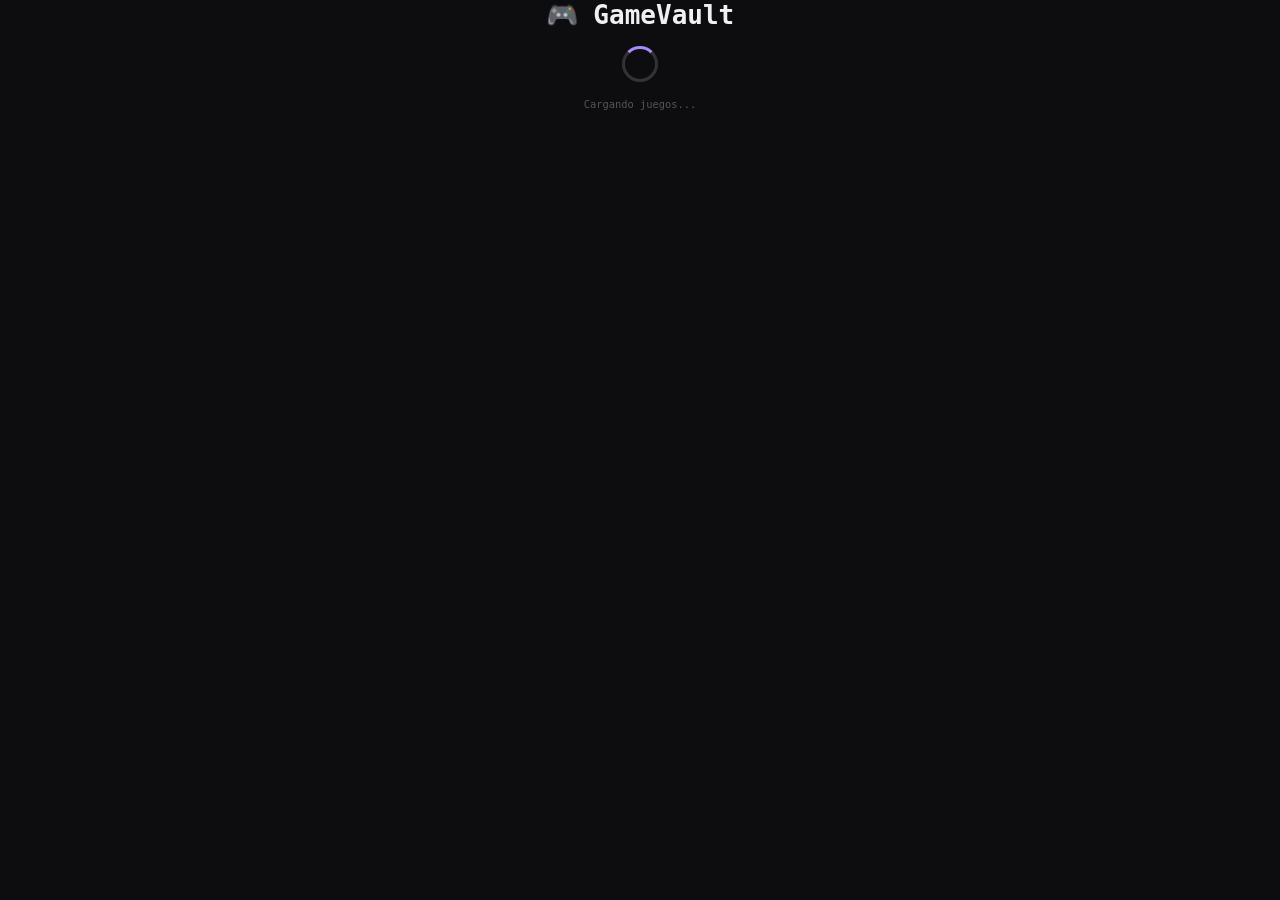
==== commit 366a3a8f: "Guardar prueba" ====
--- a/index.html
+++ b/index.html
@@ -40,14 +40,14 @@
                 <div id="hero-deco" aria-hidden="true">🏆</div>
             </section>
 
-            <!-- BANNER DE ERROR GLOBAL-->
+            <!-- BANNER DE ERROR -->
             <section id="banner-error" class="oculto">
                 <span>⚠️</span>
                 <p id="banner-error-msg">No se pudo conectar con la API.</p>
                 <button id="btn-reintentar">Reintentar</button>
             </section>
 
-            <!-- RESULTADOS DE BÚSQUEDA -->
+            <!-- SECCIÓN DE BÚSQUEDA -->
             <section id="seccion-busqueda" class="oculto">
                 <div class="genero-header">
                     <h3>🔍 Resultados de búsqueda</h3>
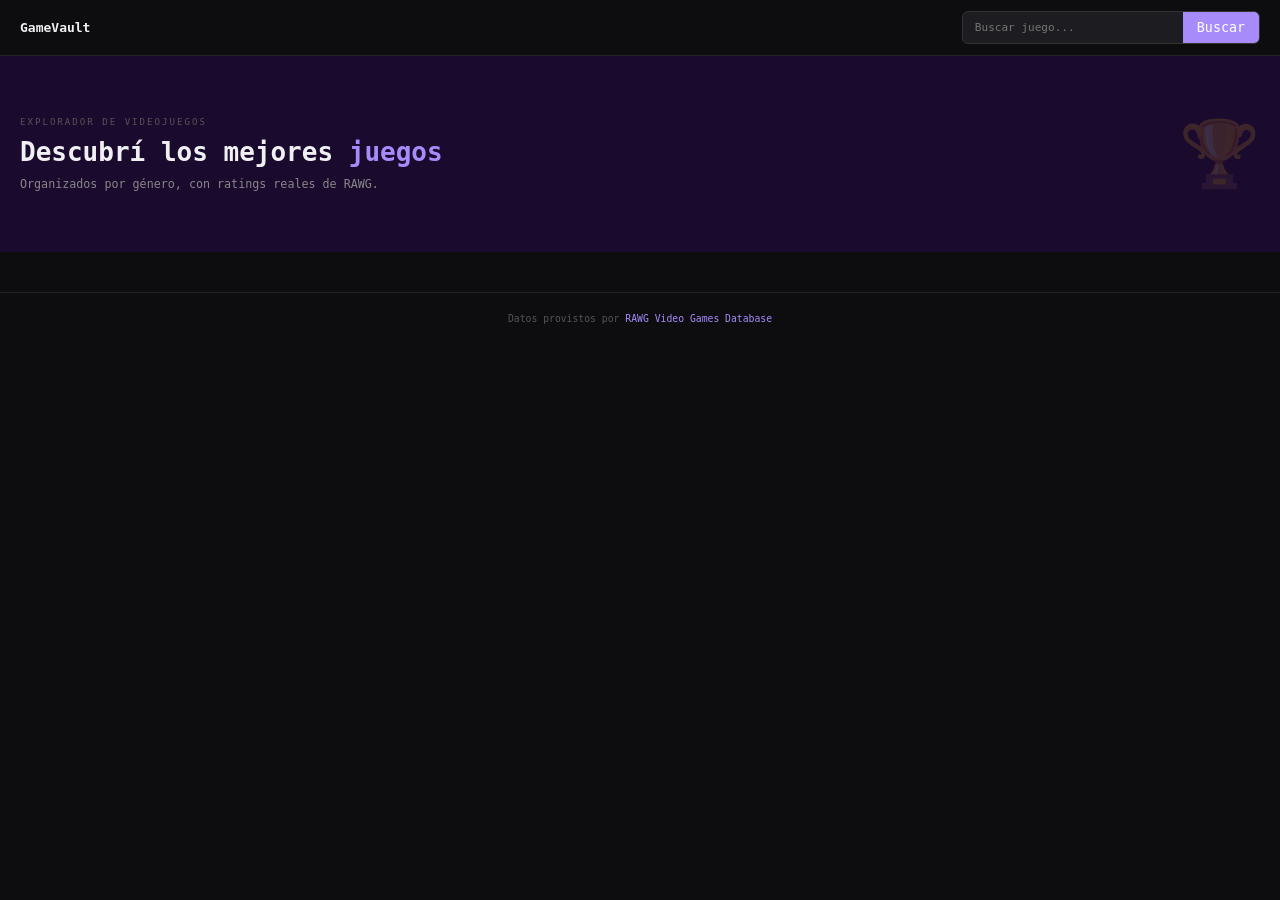
==== commit 83cf881e: "Por ahi va" ====
--- a/index.html
+++ b/index.html
@@ -15,16 +15,17 @@
             <div id="spinner"></div>
             <p id="splash-texto">Cargando juegos...</p>
         </div>
-      </section>
+    </section>
 
-    <!-- APP PRINCIPAL-->
+    <!-- APP PRINCIPAL -->
     <div id="app" class="oculto">
 
         <header id="site-header">
             <span id="header-logo">GameVault</span>
             <div id="buscador-wrapper">
-                <input type="search" id="buscador-input" placeholder="Buscar juego..." />
+                <input type="search" id="buscador-input" placeholder="Buscar juego...">
                 <button id="buscador-btn">Buscar</button>
+                <div id="lista-sugerencias" class="oculto"></div>
             </div>
         </header>
 
--- a/assets/css/style.css
+++ b/assets/css/style.css
@@ -14,19 +14,19 @@
   text-decoration: none;
 }
 .oculto {
-  display: none;
-}
-#splash-screen {
-  position: fixed;
-  top: 0;
-  left: 0;
-  width: 100%;
-  height: 100%;
-  background-color: #0d0d0f;
-  display: flex;
-  align-items: center;
-  justify-content: center;
-  z-index: 9999;
+  display: none !important;}
+#splash
+{
+    position: fixed;
+    top: 0;
+    left: 0;
+    width: 100%;
+    height: 100%;
+    background-color: #0d0d0f;
+    display: flex;
+    align-items: center;
+    justify-content: center;
+    z-index: 9999;
 }
 #splash.splash-salida {
   opacity: 0;
@@ -405,4 +405,293 @@
 #site-footer a
 {
     color: #a78bfa;
-}+}
+
+#btn-volver
+{
+    background-color: transparent;
+    border: 1px solid #333;
+    border-radius: 20px;
+    color: #888;
+    font-family: monospace;
+    padding: 5px 14px;
+    cursor: pointer;
+    font-size: 0.8rem;
+}
+
+#btn-volver:hover
+{
+    border-color: #a78bfa;
+    color: #a78bfa;
+}
+
+#detail-breadcrumb
+{
+    font-size: 0.8rem;
+    color: #555;
+}
+#detalle-cargando
+{
+    display: flex;
+    flex-direction: column;
+    align-items: center;
+    justify-content: center;
+    gap: 16px;
+    padding: 80px 20px;
+    color: #555;
+}
+
+#detalle-error
+{
+    display: flex;
+    flex-direction: column;
+    align-items: center;
+    justify-content: center;
+    gap: 12px;
+    padding: 80px 20px;
+    text-align: center;
+    color: #f87171;
+    font-size: 1rem;
+}
+
+#detalle-error a
+{
+    color: #a78bfa;
+    font-size: 0.85rem;
+}
+/* Estilos de la parte de juegos o detalles*/
+
+#main-detalle
+{
+    padding-top: 56px;
+}
+
+#detalle-hero
+{
+    position: relative;
+    height: 300px;
+    overflow: hidden;
+    background-color: #141417;
+}
+
+#detalle-hero-img
+{
+    width: 100%;
+    height: 100%;
+    object-fit: cover;
+    display: block;
+}
+
+#detalle-hero-overlay
+{
+    position: absolute;
+    top: 0;
+    left: 0;
+    width: 100%;
+    height: 100%;
+    background: linear-gradient(to top, #0d0d0f 0%, transparent 60%);
+}
+
+#detalle-hero-info
+{
+    position: absolute;
+    bottom: 0;
+    left: 0;
+    padding: 20px;
+}
+
+#detalle-titulo
+{
+    font-size: 2rem;
+    font-weight: bold;
+    color: #f0f0f2;
+}
+
+#detalle-fecha
+{
+    font-size: 0.85rem;
+    color: #888;
+    margin-top: 4px;
+}
+#detalle-cargando
+{
+    display: flex;
+    flex-direction: column;
+    align-items: center;
+    justify-content: center;
+    gap: 16px;
+    padding: 80px 20px;
+    color: #555;
+}
+
+#detalle-error
+{
+    display: flex;
+    flex-direction: column;
+    align-items: center;
+    justify-content: center;
+    gap: 12px;
+    padding: 80px 20px;
+    text-align: center;
+    color: #f87171;
+}
+
+#detalle-error a
+{
+    color: #a78bfa;
+    font-size: 0.85rem;
+}
+
+#detalle-cuerpo
+{
+    padding: 24px 20px 60px;
+    max-width: 800px;
+    margin: 0 auto;
+}
+
+#detalle-descripcion
+{
+    font-size: 0.9rem;
+    color: #888;
+    line-height: 1.7;
+    margin-bottom: 20px;
+}
+.tags-row
+{
+    display: flex;
+    flex-wrap: wrap;
+    gap: 6px;
+    margin-bottom: 16px;
+}
+
+.tag
+{
+    font-size: 0.75rem;
+    padding: 3px 10px;
+    border: 1px solid #333;
+    border-radius: 20px;
+    color: #888;
+}
+
+#stats-grid
+{
+    display: flex;
+    flex-wrap: wrap;
+    gap: 10px;
+    margin-bottom: 24px;
+}
+
+.stat-box
+{
+    background-color: #141417;
+    border: 1px solid #222;
+    border-radius: 10px;
+    padding: 12px 16px;
+    min-width: 130px;
+    flex: 1;
+}
+
+.stat-label
+{
+    font-size: 0.7rem;
+    color: #555;
+    text-transform: uppercase;
+    letter-spacing: 0.8px;
+}
+
+.stat-valor
+{
+    font-size: 1.1rem;
+    font-weight: bold;
+    color: #f0f0f2;
+    margin-top: 4px;
+}
+.seccion-subtitulo
+{
+    font-size: 0.85rem;
+    color: #888;
+    margin-bottom: 10px;
+}
+
+#screenshots-grid
+{
+    display: flex;
+    flex-wrap: wrap;
+    gap: 10px;
+}
+
+.screenshot-img
+{
+    width: 220px;
+    aspect-ratio: 16/9;
+    object-fit: cover;
+    border-radius: 6px;
+    border: 1px solid #222;
+}
+
+#btn-volver
+{
+    background-color: transparent;
+    border: 1px solid #333;
+    border-radius: 20px;
+    color: #888;
+    font-family: monospace;
+    padding: 5px 14px;
+    cursor: pointer;
+    font-size: 0.8rem;
+}
+
+#btn-volver:hover
+{
+    border-color: #a78bfa;
+    color: #a78bfa;
+}
+#buscador-wrapper
+{
+    position: relative;
+}
+
+#lista-sugerencias
+{
+    position: absolute;
+    top: 100%;
+    left: 0;
+    right: 0;
+    background-color: #1c1c21;
+    border: 1px solid #333;
+    border-radius: 6px;
+    margin-top: 4px;
+    z-index: 999;
+    overflow: hidden;
+}
+
+.sugerencia
+{
+    display: flex;
+    align-items: center;
+    gap: 10px;
+    padding: 8px 12px;
+    cursor: pointer;
+}
+
+.sugerencia:hover
+{
+    background-color: #2a2a33;
+}
+
+.sugerencia-img
+{
+    width: 60px;
+    aspect-ratio: 16/9;
+    object-fit: cover;
+    border-radius: 4px;
+    background-color: #0d0d0f;
+}
+
+.sugerencia-nombre
+{
+    font-size: 0.85rem;
+    color: #f0f0f2;
+}
+
+
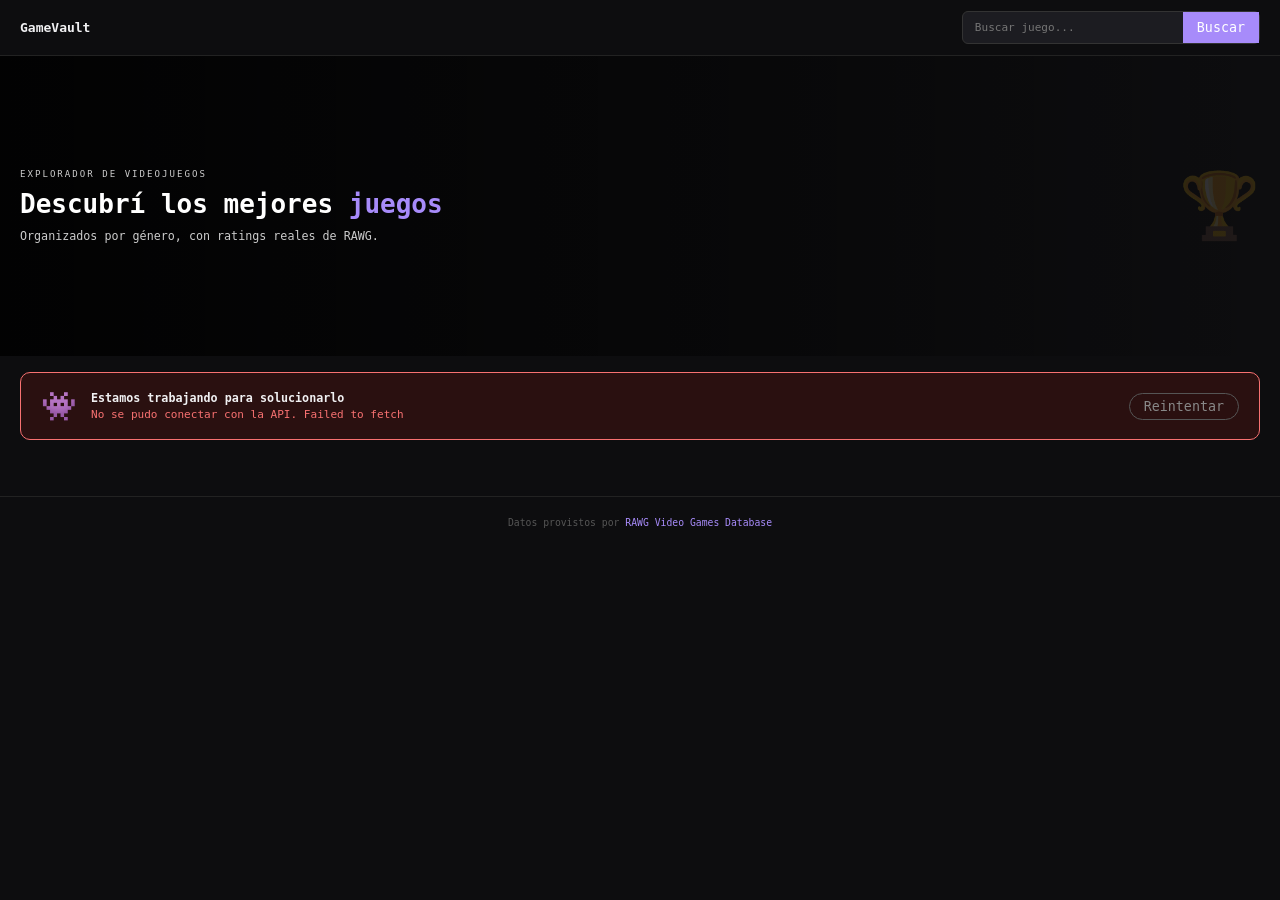
==== commit 85c458ab: "Ultimos Cambios" ====
--- a/index.html
+++ b/index.html
@@ -1,73 +1,84 @@
-<!DOCTYPE html>
+<!doctype html>
 <html lang="es">
-<head>
-    <meta charset="UTF-8">
-    <meta name="viewport" content="width=device-width, initial-scale=1.0">
+  <head>
+    <meta charset="UTF-8" />
+    <meta name="viewport" content="width=device-width, initial-scale=1.0" />
     <title>GameVault</title>
-    <link rel="stylesheet" href="/assets/css/style.css">
-</head>
-<body>
-
+    <link rel="stylesheet" href="/assets/css/style.css" />
+  </head>
+  <body>
     <!-- Loader de Carga -->
     <section id="splash">
-        <div id="splash-inner">
-            <h1 id="splash-logo">🎮 GameVault</h1>
-            <div id="spinner"></div>
-            <p id="splash-texto">Cargando juegos...</p>
-        </div>
+      <div id="splash-inner">
+        <h1 id="splash-logo">🎮 GameVault</h1>
+        <div id="spinner"></div>
+        <p id="splash-texto">Cargando juegos...</p>
+      </div>
     </section>
 
     <!-- APP PRINCIPAL -->
     <div id="app" class="oculto">
+      <header id="site-header">
+        <span id="header-logo">GameVault</span>
+        <div id="buscador-wrapper">
+          <input
+            type="search"
+            id="buscador-input"
+            placeholder="Buscar juego..."
+          />
+          <button id="buscador-btn">Buscar</button>
+          <div id="lista-sugerencias" class="oculto"></div>
+        </div>
+      </header>
 
-        <header id="site-header">
-            <span id="header-logo">GameVault</span>
-            <div id="buscador-wrapper">
-                <input type="search" id="buscador-input" placeholder="Buscar juego...">
-                <button id="buscador-btn">Buscar</button>
-                <div id="lista-sugerencias" class="oculto"></div>
-            </div>
-        </header>
+      <main>
+        <!-- HERO -->
+        <section id="hero">
+          <div id="hero-texto">
+            <p id="hero-eyebrow">Explorador de videojuegos</p>
+            <h2 id="hero-titulo">
+              Descubrí los mejores <span id="hero-acento">juegos</span>
+            </h2>
+            <p id="hero-sub">
+              Organizados por género, con ratings reales de RAWG.
+            </p>
+          </div>
+          <div id="hero-deco" aria-hidden="true">🏆</div>
+        </section>
 
-        <main>
+        <!-- BANNER DE ERROR -->
+        <section id="banner-error" class="oculto">
+          <span id="banner-error-icono">👾</span>
+          <div id="banner-error-textos">
+            <p id="banner-error-titulo">Estamos trabajando para solucionarlo</p>
+            <p id="banner-error-msg">No se pudo conectar con la API.</p>
+          </div>
+          <button id="btn-reintentar">Reintentar</button>
+        </section>
 
-            <!-- HERO -->
-            <section id="hero">
-                <div id="hero-texto">
-                    <p id="hero-eyebrow">Explorador de videojuegos</p>
-                    <h2 id="hero-titulo">Descubrí los mejores <span id="hero-acento">juegos</span></h2>
-                    <p id="hero-sub">Organizados por género, con ratings reales de RAWG.</p>
-                </div>
-                <div id="hero-deco" aria-hidden="true">🏆</div>
-            </section>
+        <!-- SECCIÓN DE BÚSQUEDA -->
+        <section id="seccion-busqueda" class="oculto">
+          <div class="genero-header">
+            <h3>🔍 Resultados de búsqueda</h3>
+            <button id="btn-cerrar-busqueda">✕ Cerrar</button>
+          </div>
+          <div id="grid-busqueda" class="games-grid"></div>
+        </section>
 
-            <!-- BANNER DE ERROR -->
-            <section id="banner-error" class="oculto">
-                <span>⚠️</span>
-                <p id="banner-error-msg">No se pudo conectar con la API.</p>
-                <button id="btn-reintentar">Reintentar</button>
-            </section>
+        <!-- GALERÍAS POR GÉNERO -->
+        <div id="galerias"></div>
+      </main>
 
-            <!-- SECCIÓN DE BÚSQUEDA -->
-            <section id="seccion-busqueda" class="oculto">
-                <div class="genero-header">
-                    <h3>🔍 Resultados de búsqueda</h3>
-                    <button id="btn-cerrar-busqueda">✕ Cerrar</button>
-                </div>
-                <div id="grid-busqueda" class="games-grid"></div>
-            </section>
-
-            <!-- GALERÍAS POR GÉNERO -->
-            <div id="galerias"></div>
-
-        </main>
-
-        <footer id="site-footer">
-            <p>Datos provistos por <a href="https://rawg.io" target="_blank" rel="noopener">RAWG Video Games Database</a></p>
-        </footer>
-
+      <footer id="site-footer">
+        <p>
+          Datos provistos por
+          <a href="https://rawg.io" target="_blank" rel="noopener"
+            >RAWG Video Games Database</a
+          >
+        </p>
+      </footer>
     </div>
 
     <script src="/assets/js/main.js"></script>
-</body>
-</html>+  </body>
+</html>
--- a/assets/css/style.css
+++ b/assets/css/style.css
@@ -8,25 +8,28 @@
   background-color: #0d0d0f;
   color: #f0f0f2;
   min-height: 100vh;
+  min-width: 320px;
+  max-width: 1400px;
+  margin: 0 auto;
 }
 a {
   color: inherit;
   text-decoration: none;
 }
 .oculto {
-  display: none !important;}
-#splash
-{
-    position: fixed;
-    top: 0;
-    left: 0;
-    width: 100%;
-    height: 100%;
-    background-color: #0d0d0f;
-    display: flex;
-    align-items: center;
-    justify-content: center;
-    z-index: 9999;
+  display: none !important;
+}
+#splash {
+  position: fixed;
+  top: 0;
+  left: 0;
+  width: 100%;
+  height: 100%;
+  background-color: #0d0d0f;
+  display: flex;
+  align-items: center;
+  justify-content: center;
+  z-index: 9999;
 }
 #splash.splash-salida {
   opacity: 0;
@@ -64,347 +67,642 @@
     transform: rotate(360deg);
   }
 }
-#site-header
-{
-    position: fixed;
-    top: 0;
-    left: 0;
-    width: 100%;
-    height: 56px;
-    background-color: #0d0d0f;
-    border-bottom: 1px solid #222;
-    display: flex;
-    align-items: center;
-    justify-content: space-between;
-    padding: 0 20px;
-    gap: 16px;
-}
-
-#header-logo
-{
-    font-size: 1rem;
-    font-weight: bold;
-}
-
-#buscador-wrapper
-{
-    display: flex;
-    background-color: #1c1c21;
-    border: 1px solid #333;
-    border-radius: 6px;
-    overflow: hidden;
-}
-
-#buscador-input
-{
-    background-color: transparent;
-    border: none;
-    outline: none;
-    color: #f0f0f2;
-    font-size: 0.85rem;
-    font-family: monospace;
-    padding: 8px 12px;
-    width: 220px;
-}
-
-#buscador-btn
-{
-    background-color: #a78bfa;
-    border: none;
-    color: white;
-    font-family: monospace;
-    padding: 8px 14px;
-    cursor: pointer;
-}
-#app
-{
-    padding-top: 56px;
-}
-
+#site-header {
+  position: fixed;
+  top: 0;
+  left: 0;
+  right: 0;
+  height: 56px;
+  background-color: #0d0d0f;
+  border-bottom: 1px solid #222;
+  display: flex;
+  align-items: center;
+  justify-content: space-between;
+  padding: 0 20px;
+  gap: 16px;
+  max-width: 1400px;
+  margin: 0 auto;
+  z-index: 1000; 
+}
+
+#header-logo {
+  font-size: 1rem;
+  font-weight: bold;
+}
+
+#buscador-wrapper {
+  display: flex;
+  background-color: #1c1c21;
+  border: 1px solid #333;
+  border-radius: 6px;
+  position: relative;
+}
+#buscador-input {
+  background-color: transparent;
+  border: none;
+  outline: none;
+  color: #f0f0f2;
+  font-size: 0.85rem;
+  font-family: monospace;
+  padding: 8px 12px;
+  width: 220px;
+}
+
+#buscador-btn {
+  background-color: #a78bfa;
+  border: none;
+  color: white;
+  font-family: monospace;
+  padding: 8px 14px;
+  cursor: pointer;
+}
+
+.sugerencia-info {
+  display: flex;
+  flex-direction: column;
+  gap: 4px;
+}
+
+.sugerencia-rating {
+  font-size: 0.75rem;
+  color: #fbbf24;
+}
+#app {
+  padding-top: 56px;
+}
 #hero
 {
-    background-color: #1a0a2e;
+    background-size: cover;
+    background-position: center;
+    background-attachment: fixed;
     padding: 60px 20px;
     display: flex;
     align-items: center;
     justify-content: space-between;
+    position: relative;
+    min-height: 300px;
+}
+
+#hero::before
+{
+    content: '';
+    position: absolute;
+    inset: 0;
+    background: linear-gradient(to right, rgba(0, 0, 0, 0.85) 0%, rgba(0, 0, 0, 0.4) 60%, transparent 100%);
+    z-index: 1;
+}
+
+#hero-texto
+{
+    position: relative;
+    z-index: 2;
 }
 
 #hero-eyebrow
+{
+    font-size: 0.7rem;
+    color: #ccc;
+    text-transform: uppercase;
+    letter-spacing: 2px;
+    margin-bottom: 10px;
+}
+
+#hero-titulo
+{
+    font-size: 2rem;
+    font-weight: bold;
+    color: #ffffff;
+}
+
+#hero-acento
+{
+    color: #a78bfa;
+}
+
+#hero-sub
+{
+    font-size: 0.9rem;
+    color: #ccc;
+    margin-top: 10px;
+}
+
+#hero-deco
+{
+    font-size: 5rem;
+    opacity: 0.15;
+    position: relative;
+    z-index: 2;
+}
+#galerias {
+  padding: 20px;
+}
+
+.genero-seccion {
+  margin-bottom: 40px;
+}
+
+.genero-header {
+  display: flex;
+  align-items: center;
+  justify-content: space-between;
+  margin-bottom: 14px;
+}
+
+.genero-nombre {
+  font-size: 1rem;
+  font-weight: bold;
+}
+
+.genero-count {
+  font-size: 0.75rem;
+  color: #555;
+  font-weight: normal;
+  margin-left: 8px;
+}
+
+.games-grid {
+  display: flex;
+  flex-wrap: wrap;
+  gap: 12px;
+  animation: aparecer 0.4s ease-in;
+}
+
+@keyframes aparecer {
+  from {
+    opacity: 0;
+  }
+  to {
+    opacity: 1;
+  }
+}
+
+.card {
+  background-color: #141417;
+  border: 1px solid #222;
+  border-radius: 10px;
+  overflow: hidden;
+  width: 160px;
+  display: block;
+  transition: border-color 0.2s, transform 0.2s;
+}
+
+.card:hover {
+  border-color: #a78bfa;
+  transform: translateY(-3px);
+}
+
+.card-img {
+  width: 100%;
+  aspect-ratio: 16/9;
+  object-fit: cover;
+  display: block;
+}
+
+.card-img-placeholder {
+  width: 100%;
+  aspect-ratio: 16/9;
+  background-color: #1c1c21;
+  display: flex;
+  align-items: center;
+  justify-content: center;
+  font-size: 1.8rem;
+}
+
+.card-body {
+  padding: 10px;
+}
+
+.card-titulo {
+  font-size: 0.8rem;
+  font-weight: bold;
+  color: #f0f0f2;
+  overflow: hidden;
+}
+
+.card-meta {
+  font-size: 0.72rem;
+  color: #555;
+  margin-top: 3px;
+}
+
+.card-rating {
+  font-size: 0.72rem;
+  color: #fbbf24;
+  margin-top: 4px;
+}
+.card-pendiente {
+  background-color: #141417;
+  border: 1px solid #222;
+  border-radius: 10px;
+  overflow: hidden;
+  width: 160px;
+}
+
+.pendiente-img {
+  width: 100%;
+  aspect-ratio: 16/9;
+  background-color: #1c1c21;
+  animation: pulso 1.4s ease-in-out infinite;
+}
+
+.pendiente-body {
+  padding: 10px;
+  display: flex;
+  flex-direction: column;
+  gap: 6px;
+}
+
+.pendiente-linea {
+  height: 9px;
+  border-radius: 3px;
+  background-color: #1c1c21;
+  animation: pulso 1.4s ease-in-out infinite;
+}
+
+.ancho80 {
+  width: 80%;
+}
+.ancho50 {
+  width: 50%;
+}
+
+@keyframes pulso {
+  0% {
+    opacity: 1;
+  }
+  50% {
+    opacity: 0.3;
+  }
+  100% {
+    opacity: 1;
+  }
+}
+#banner-error {
+  display: none;
+  margin: 16px 20px;
+  background-color: #2a1010;
+  border: 1px solid #f87171;
+  border-radius: 10px;
+  padding: 16px 20px;
+}
+
+#banner-error.visible {
+  display: flex;
+  align-items: center;
+  gap: 14px;
+}
+
+#banner-error-icono {
+  font-size: 2.2rem;
+  flex-shrink: 0;
+  animation: rebote 1.4s ease-in-out infinite;
+}
+
+@keyframes rebote {
+  0%, 100% {
+    transform: translateY(0);
+  }
+  50% {
+    transform: translateY(-6px);
+  }
+}
+
+#banner-error-textos {
+  flex: 1;
+  display: flex;
+  flex-direction: column;
+  gap: 3px;
+}
+
+#banner-error-titulo {
+  font-size: 0.9rem;
+  color: #f0f0f2;
+  font-weight: bold;
+}
+
+#banner-error-msg {
+  font-size: 0.85rem;
+  color: #f87171;
+}
+
+#btn-reintentar {
+  background-color: transparent;
+  border: 1px solid #555;
+  border-radius: 20px;
+  color: #888;
+  font-family: monospace;
+  padding: 5px 14px;
+  cursor: pointer;
+}
+
+#btn-reintentar:hover {
+  border-color: #a78bfa;
+  color: #a78bfa;
+}
+
+.error-inline {
+  background-color: #2a1010;
+  border: 1px solid #f87171;
+  border-radius: 8px;
+  padding: 12px 16px;
+  font-size: 0.82rem;
+  color: #f87171;
+}
+
+.sin-resultados {
+  font-size: 0.85rem;
+  color: #555;
+  padding: 10px 0;
+}
+
+#seccion-busqueda {
+  padding: 0 20px;
+  margin-bottom: 36px;
+}
+
+.genero-header {
+  display: flex;
+  align-items: center;
+  justify-content: space-between;
+  margin-bottom: 14px;
+}
+
+#btn-cerrar-busqueda {
+  background-color: transparent;
+  border: 1px solid #333;
+  border-radius: 20px;
+  color: #888;
+  font-family: monospace;
+  padding: 5px 14px;
+  cursor: pointer;
+}
+
+#btn-cerrar-busqueda:hover {
+  border-color: #f87171;
+  color: #f87171;
+}
+#lista-sugerencias {
+  position: absolute;
+  top: calc(100% + 6px);
+  left: 0;
+  right: 0;
+  background-color: #1c1c21;
+  border: 1px solid #333;
+  border-radius: 6px;
+  max-height: 320px;
+  overflow-y: auto;
+  z-index: 1001; 
+}
+
+.sugerencia {
+  display: flex;
+  align-items: center;
+  gap: 10px;
+  padding: 8px 12px;
+  cursor: pointer;
+}
+
+.sugerencia:hover {
+  background-color: #2a2a30;
+}
+
+.sugerencia-img {
+  width: 40px;
+  height: 40px;
+  object-fit: cover;
+  border-radius: 4px;
+  flex-shrink: 0;
+}
+
+.sugerencia-nombre {
+  font-size: 0.82rem;
+  color: #f0f0f2;
+}
+
+#site-footer {
+  border-top: 1px solid #222;
+  padding: 20px;
+  text-align: center;
+  font-size: 0.75rem;
+  color: #555;
+}
+
+#site-footer a {
+  color: #a78bfa;
+}
+
+#btn-volver,.btn-ver-mas {
+  background-color: transparent;
+  border: 1px solid #333;
+  border-radius: 20px;
+  color: #888;
+  font-family: monospace;
+  padding: 5px 14px;
+  cursor: pointer;
+  font-size: 0.8rem;
+}
+
+#btn-volver:hover,.btn-ver-mas:hover {
+  border-color: #a78bfa;
+  color: #a78bfa;
+}
+
+#detail-breadcrumb {
+  font-size: 0.8rem;
+  color: #555;
+}
+#detalle-cargando {
+  display: flex;
+  flex-direction: column;
+  align-items: center;
+  justify-content: center;
+  gap: 16px;
+  padding: 80px 20px;
+  color: #555;
+}
+
+#detalle-error {
+  display: flex;
+  flex-direction: column;
+  align-items: center;
+  justify-content: center;
+  gap: 12px;
+  padding: 80px 20px;
+  text-align: center;
+  color: #f87171;
+  font-size: 1rem;
+}
+
+#detalle-error a {
+  color: #a78bfa;
+  font-size: 0.85rem;
+}
+#main-detalle
+{
+    padding-top: 56px;
+}
+
+#detalle-hero
+{
+    position: relative;
+    height: 300px;
+    overflow: hidden;
+    background-color: #141417;
+}
+
+#detalle-hero-img
+{
+    width: 100%;
+    height: 100%;
+    object-fit: cover;
+    display: block;
+}
+
+#detalle-hero-overlay
+{
+    position: absolute;
+    top: 0;
+    left: 0;
+    width: 100%;
+    height: 100%;
+    background: linear-gradient(to top, #0d0d0f 0%, transparent 60%);
+}
+
+#detalle-hero-info
+{
+    position: absolute;
+    bottom: 0;
+    left: 0;
+    padding: 20px;
+}
+
+#detalle-titulo
+{
+    font-size: 2rem;
+    font-weight: bold;
+    color: #f0f0f2;
+}
+
+#detalle-fecha
+{
+    font-size: 0.85rem;
+    color: #888;
+    margin-top: 4px;
+}
+#detalle-cargando
+{
+    display: flex;
+    flex-direction: column;
+    align-items: center;
+    justify-content: center;
+    gap: 16px;
+    padding: 80px 20px;
+    color: #555;
+}
+
+#detalle-error
+{
+    display: flex;
+    flex-direction: column;
+    align-items: center;
+    justify-content: center;
+    gap: 12px;
+    padding: 80px 20px;
+    text-align: center;
+    color: #f87171;
+}
+
+#detalle-error a
+{
+    color: #a78bfa;
+    font-size: 0.85rem;
+}
+
+#detalle-cuerpo
+{
+    padding: 24px 20px 60px;
+    max-width: 800px;
+    margin: 0 auto;
+}
+
+#detalle-descripcion
+{
+    font-size: 0.9rem;
+    color: #888;
+    line-height: 1.7;
+    margin-bottom: 20px;
+}
+.tags-row
+{
+    display: flex;
+    flex-wrap: wrap;
+    gap: 6px;
+    margin-bottom: 16px;
+}
+
+.tag
+{
+    font-size: 0.75rem;
+    padding: 3px 10px;
+    border: 1px solid #333;
+    border-radius: 20px;
+    color: #888;
+}
+
+#stats-grid
+{
+    display: flex;
+    flex-wrap: wrap;
+    gap: 10px;
+    margin-bottom: 24px;
+}
+
+.stat-box
+{
+    background-color: #141417;
+    border: 1px solid #222;
+    border-radius: 10px;
+    padding: 12px 16px;
+    min-width: 130px;
+    flex: 1;
+}
+
+.stat-label
 {
     font-size: 0.7rem;
     color: #555;
     text-transform: uppercase;
-    letter-spacing: 2px;
-    margin-bottom: 10px;
-}
-
-#hero-titulo
-{
-    font-size: 2rem;
+    letter-spacing: 0.8px;
+}
+
+.stat-valor
+{
+    font-size: 1.1rem;
     font-weight: bold;
     color: #f0f0f2;
-}
-
-#hero-acento
-{
-    color: #a78bfa;
-}
-
-#hero-sub
-{
-    font-size: 0.9rem;
+    margin-top: 4px;
+}
+.seccion-subtitulo
+{
+    font-size: 0.85rem;
     color: #888;
-    margin-top: 10px;
-}
-
-#hero-deco
-{
-    font-size: 5rem;
-    opacity: 0.15;
-}
-#galerias
-{
-    padding: 20px;
-}
-
-.genero-seccion
-{
-    margin-bottom: 40px;
-}
-
-.genero-header
-{
-    display: flex;
-    align-items: center;
-    justify-content: space-between;
-    margin-bottom: 14px;
-}
-
-.genero-nombre
-{
-    font-size: 1rem;
-    font-weight: bold;
-}
-
-.genero-count
-{
-    font-size: 0.75rem;
-    color: #555;
-    font-weight: normal;
-    margin-left: 8px;
-}
-
-.games-grid
+    margin-bottom: 10px;
+}
+
+#screenshots-grid
 {
     display: flex;
     flex-wrap: wrap;
-    gap: 12px;
-}
-
-.card
-{
-    background-color: #141417;
-    border: 1px solid #222;
-    border-radius: 10px;
-    overflow: hidden;
-    width: 160px;
-    display: block;
-}
-
-.card:hover
-{
-    border-color: #a78bfa;
-}
-
-.card-img
-{
-    width: 100%;
+    gap: 10px;
+}
+
+.screenshot-img
+{
+    width: 220px;
     aspect-ratio: 16/9;
     object-fit: cover;
-    display: block;
-}
-
-.card-img-placeholder
-{
-    width: 100%;
-    aspect-ratio: 16/9;
-    background-color: #1c1c21;
-    display: flex;
-    align-items: center;
-    justify-content: center;
-    font-size: 1.8rem;
-}
-
-.card-body
-{
-    padding: 10px;
-}
-
-.card-titulo
-{
-    font-size: 0.8rem;
-    font-weight: bold;
-    color: #f0f0f2;
-    overflow: hidden;
-}
-
-.card-meta
-{
-    font-size: 0.72rem;
-    color: #555;
-    margin-top: 3px;
-}
-
-.card-rating
-{
-    font-size: 0.72rem;
-    color: #fbbf24;
-    margin-top: 4px;
-}
-.card-pendiente
-{
-    background-color: #141417;
+    border-radius: 6px;
     border: 1px solid #222;
-    border-radius: 10px;
-    overflow: hidden;
-    width: 160px;
-}
-
-.pendiente-img
-{
-    width: 100%;
-    aspect-ratio: 16/9;
-    background-color: #1c1c21;
-    animation: pulso 1.4s ease-in-out infinite;
-}
-
-.pendiente-body
-{
-    padding: 10px;
-    display: flex;
-    flex-direction: column;
-    gap: 6px;
-}
-
-.pendiente-linea
-{
-    height: 9px;
-    border-radius: 3px;
-    background-color: #1c1c21;
-    animation: pulso 1.4s ease-in-out infinite;
-}
-
-.ancho80 { width: 80%; }
-.ancho50 { width: 50%; }
-
-@keyframes pulso
-{
-    0%   { opacity: 1; }
-    50%  { opacity: 0.3; }
-    100% { opacity: 1; }
-}
-#banner-error
-{
-    display: none;
-    align-items: center;
-    gap: 12px;
-    margin: 16px 20px;
-    background-color: #2a1010;
-    border: 1px solid #f87171;
-    border-radius: 10px;
-    padding: 12px 16px;
-}
-
-#banner-error.visible
-{
-    display: flex;
-}
-
-#banner-error-msg
-{
-    flex: 1;
-    font-size: 0.85rem;
-    color: #f87171;
-}
-
-#btn-reintentar
-{
-    background-color: transparent;
-    border: 1px solid #555;
-    border-radius: 20px;
-    color: #888;
-    font-family: monospace;
-    padding: 5px 14px;
-    cursor: pointer;
-}
-
-#btn-reintentar:hover
-{
-    border-color: #a78bfa;
-    color: #a78bfa;
-}
-
-.error-inline
-{
-    background-color: #2a1010;
-    border: 1px solid #f87171;
-    border-radius: 8px;
-    padding: 12px 16px;
-    font-size: 0.82rem;
-    color: #f87171;
-}
-
-.sin-resultados
-{
-    font-size: 0.85rem;
-    color: #555;
-    padding: 10px 0;
-}
-
-#seccion-busqueda
-{
-    padding: 0 20px;
-    margin-bottom: 36px;
-}
-
-.genero-header
-{
-    display: flex;
-    align-items: center;
-    justify-content: space-between;
-    margin-bottom: 14px;
-}
-
-#btn-cerrar-busqueda
-{
-    background-color: transparent;
-    border: 1px solid #333;
-    border-radius: 20px;
-    color: #888;
-    font-family: monospace;
-    padding: 5px 14px;
-    cursor: pointer;
-}
-
-#btn-cerrar-busqueda:hover
-{
-    border-color: #f87171;
-    color: #f87171;
-}
-
-#site-footer
-{
-    border-top: 1px solid #222;
-    padding: 20px;
-    text-align: center;
-    font-size: 0.75rem;
-    color: #555;
-}
-
-#site-footer a
-{
-    color: #a78bfa;
 }
 
 #btn-volver
@@ -425,273 +723,73 @@
     color: #a78bfa;
 }
 
-#detail-breadcrumb
-{
-    font-size: 0.8rem;
-    color: #555;
-}
-#detalle-cargando
-{
-    display: flex;
+@media (max-width: 600px) {
+  #hero {
     flex-direction: column;
-    align-items: center;
-    justify-content: center;
-    gap: 16px;
-    padding: 80px 20px;
-    color: #555;
-}
-
-#detalle-error
-{
-    display: flex;
+    text-align: center;
+  }
+  #hero-deco {
+    font-size: 3rem;
+    margin-top: 20px;
+  }
+  #detalle-titulo {
+    font-size: 1.4rem;
+  }
+  #detalle-hero {
+    height: 220px;
+  }
+  .screenshot-img {
+    width: 100%;
+    max-width: 280px;
+  }
+  #stats-grid {
     flex-direction: column;
-    align-items: center;
-    justify-content: center;
-    gap: 12px;
-    padding: 80px 20px;
-    text-align: center;
-    color: #f87171;
-    font-size: 1rem;
-}
-
-#detalle-error a
-{
-    color: #a78bfa;
+  }
+  .stat-box {
+    min-width: 100%;
+  }
+}
+
+@media (max-width: 480px) {
+  #site-header {
+    padding: 0 12px;
+    gap: 8px;
+  }
+  #header-logo {
     font-size: 0.85rem;
-}
-/* Estilos de la parte de juegos o detalles*/
-
-#main-detalle
-{
-    padding-top: 56px;
-}
-
-#detalle-hero
-{
-    position: relative;
-    height: 300px;
-    overflow: hidden;
-    background-color: #141417;
-}
-
-#detalle-hero-img
-{
-    width: 100%;
-    height: 100%;
-    object-fit: cover;
-    display: block;
-}
-
-#detalle-hero-overlay
-{
-    position: absolute;
-    top: 0;
-    left: 0;
-    width: 100%;
-    height: 100%;
-    background: linear-gradient(to top, #0d0d0f 0%, transparent 60%);
-}
-
-#detalle-hero-info
-{
-    position: absolute;
-    bottom: 0;
-    left: 0;
-    padding: 20px;
-}
-
-#detalle-titulo
-{
-    font-size: 2rem;
-    font-weight: bold;
-    color: #f0f0f2;
-}
-
-#detalle-fecha
-{
-    font-size: 0.85rem;
-    color: #888;
-    margin-top: 4px;
-}
-#detalle-cargando
-{
-    display: flex;
+  }
+  #buscador-btn {
+    padding: 8px 10px;
+    font-size: 0.78rem;
+  }
+  .card,
+  .card-pendiente {
+    width: calc(50% - 6px);
+  }
+  #banner-error.visible {
     flex-direction: column;
-    align-items: center;
-    justify-content: center;
-    gap: 16px;
-    padding: 80px 20px;
-    color: #555;
-}
-
-#detalle-error
-{
-    display: flex;
-    flex-direction: column;
-    align-items: center;
-    justify-content: center;
-    gap: 12px;
-    padding: 80px 20px;
-    text-align: center;
-    color: #f87171;
-}
-
-#detalle-error a
-{
-    color: #a78bfa;
-    font-size: 0.85rem;
-}
-
-#detalle-cuerpo
-{
-    padding: 24px 20px 60px;
-    max-width: 800px;
-    margin: 0 auto;
-}
-
-#detalle-descripcion
-{
-    font-size: 0.9rem;
-    color: #888;
-    line-height: 1.7;
-    margin-bottom: 20px;
-}
-.tags-row
-{
-    display: flex;
-    flex-wrap: wrap;
-    gap: 6px;
-    margin-bottom: 16px;
-}
-
-.tag
-{
-    font-size: 0.75rem;
-    padding: 3px 10px;
-    border: 1px solid #333;
-    border-radius: 20px;
-    color: #888;
-}
-
-#stats-grid
-{
-    display: flex;
-    flex-wrap: wrap;
+    align-items: flex-start;
     gap: 10px;
-    margin-bottom: 24px;
-}
-
-.stat-box
-{
-    background-color: #141417;
-    border: 1px solid #222;
-    border-radius: 10px;
-    padding: 12px 16px;
-    min-width: 130px;
-    flex: 1;
-}
-
-.stat-label
-{
-    font-size: 0.7rem;
-    color: #555;
-    text-transform: uppercase;
-    letter-spacing: 0.8px;
-}
-
-.stat-valor
-{
-    font-size: 1.1rem;
-    font-weight: bold;
-    color: #f0f0f2;
-    margin-top: 4px;
-}
-.seccion-subtitulo
-{
-    font-size: 0.85rem;
-    color: #888;
-    margin-bottom: 10px;
-}
-
-#screenshots-grid
-{
-    display: flex;
-    flex-wrap: wrap;
-    gap: 10px;
-}
-
-.screenshot-img
-{
-    width: 220px;
-    aspect-ratio: 16/9;
-    object-fit: cover;
-    border-radius: 6px;
-    border: 1px solid #222;
-}
-
-#btn-volver
-{
-    background-color: transparent;
-    border: 1px solid #333;
-    border-radius: 20px;
-    color: #888;
-    font-family: monospace;
-    padding: 5px 14px;
-    cursor: pointer;
-    font-size: 0.8rem;
-}
-
-#btn-volver:hover
-{
-    border-color: #a78bfa;
-    color: #a78bfa;
-}
-#buscador-wrapper
-{
-    position: relative;
-}
-
-#lista-sugerencias
-{
-    position: absolute;
-    top: 100%;
-    left: 0;
-    right: 0;
-    background-color: #1c1c21;
-    border: 1px solid #333;
-    border-radius: 6px;
-    margin-top: 4px;
-    z-index: 999;
-    overflow: hidden;
-}
-
-.sugerencia
-{
-    display: flex;
-    align-items: center;
-    gap: 10px;
-    padding: 8px 12px;
-    cursor: pointer;
-}
-
-.sugerencia:hover
-{
-    background-color: #2a2a33;
-}
-
-.sugerencia-img
-{
-    width: 60px;
-    aspect-ratio: 16/9;
-    object-fit: cover;
-    border-radius: 4px;
-    background-color: #0d0d0f;
-}
-
-.sugerencia-nombre
-{
-    font-size: 0.85rem;
-    color: #f0f0f2;
-}
-
-
+  }
+  #btn-reintentar {
+    align-self: flex-end;
+  }
+}
+
+@media (max-width: 400px) {
+  #buscador-input {
+    width: 140px;
+  }
+}
+
+@media (max-width: 350px) {
+  #buscador-input {
+    width: 100px;
+  }
+}
+
+@media (max-width: 320px) {
+  #buscador-input {
+    width: 80px;
+  }
+}
